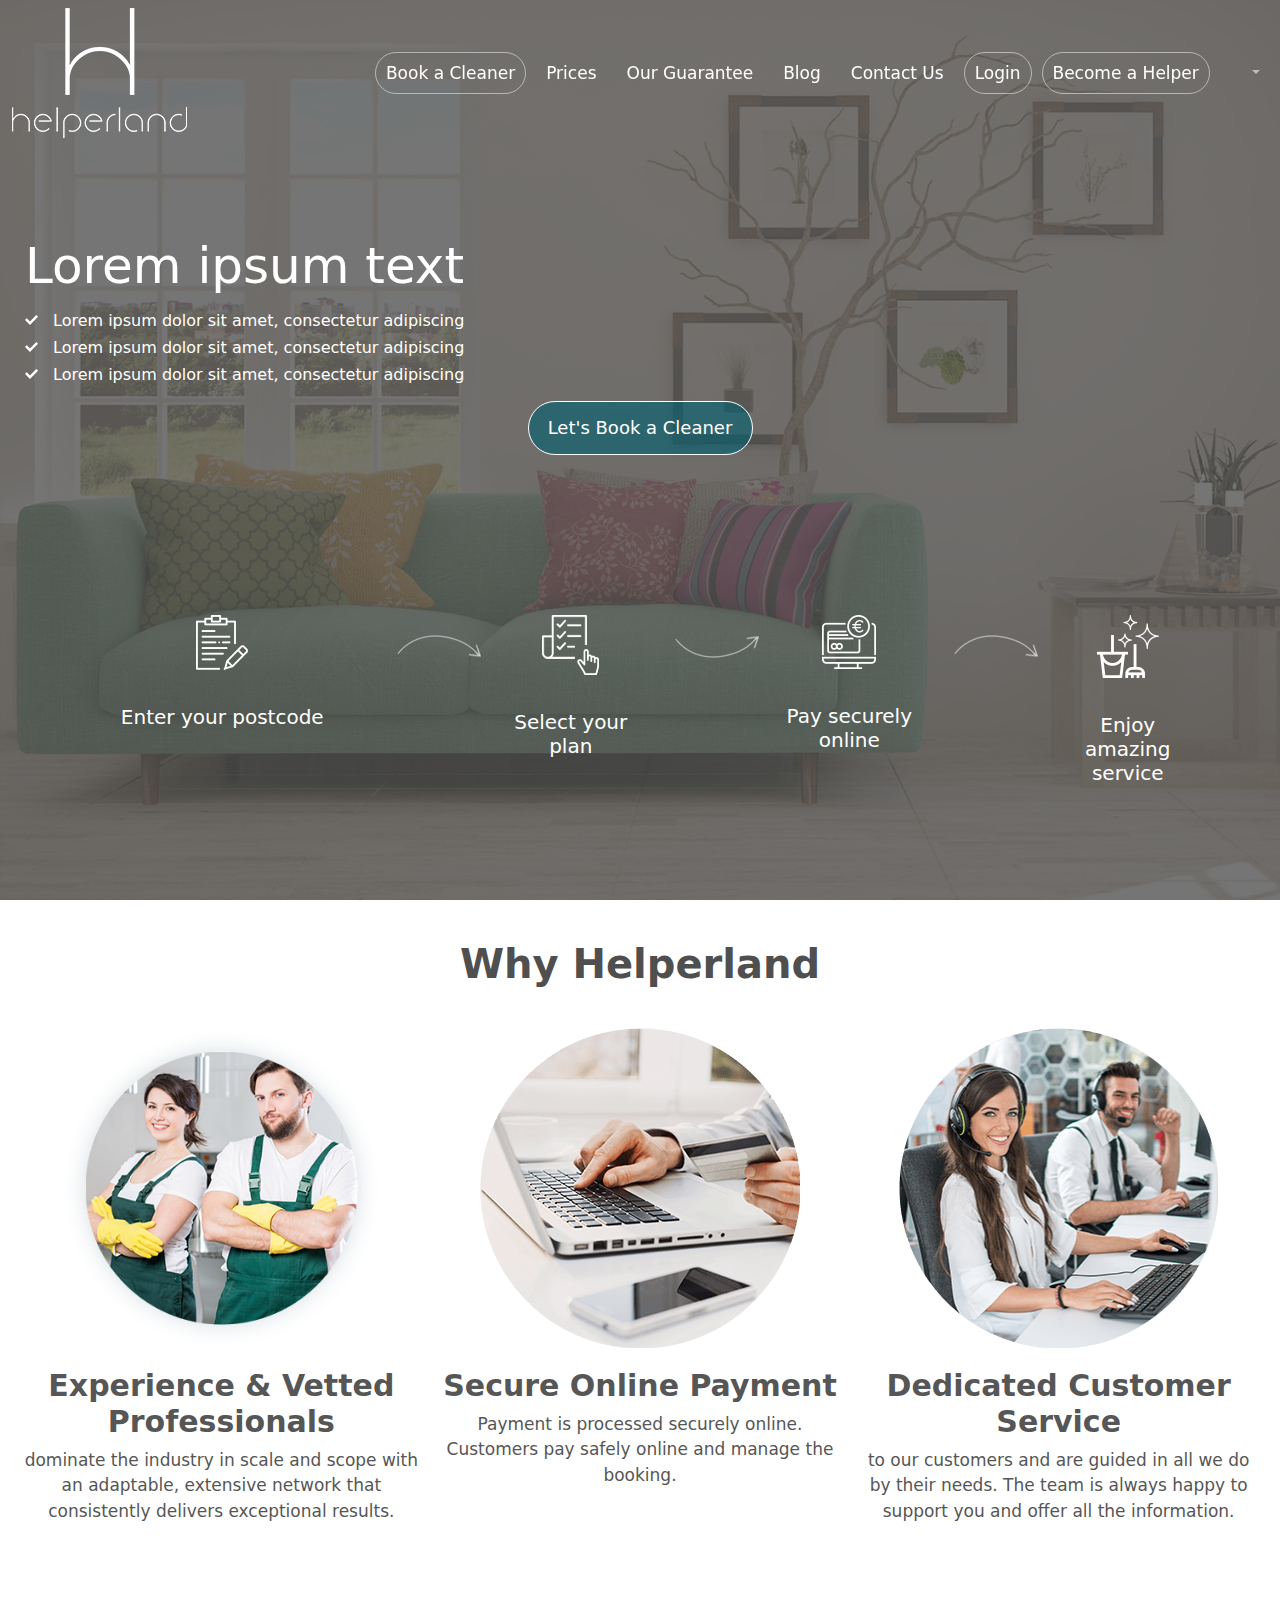
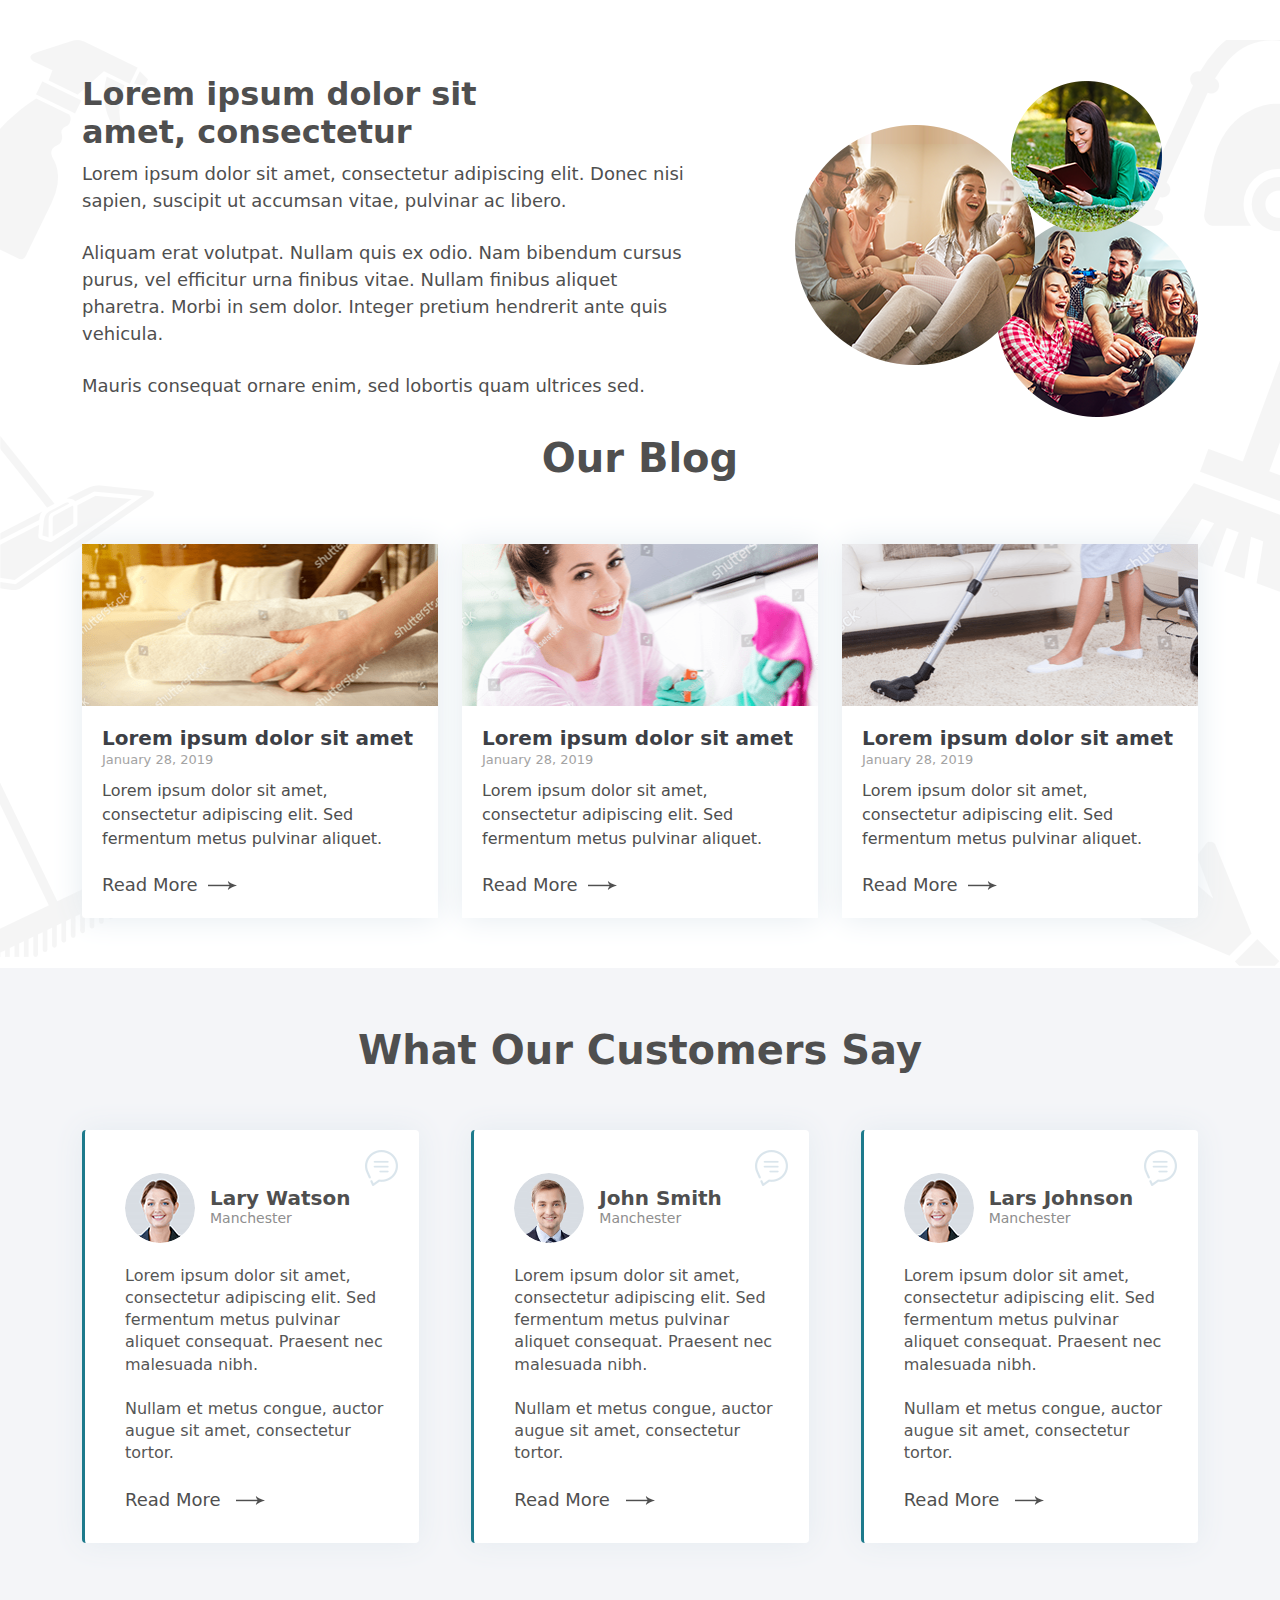
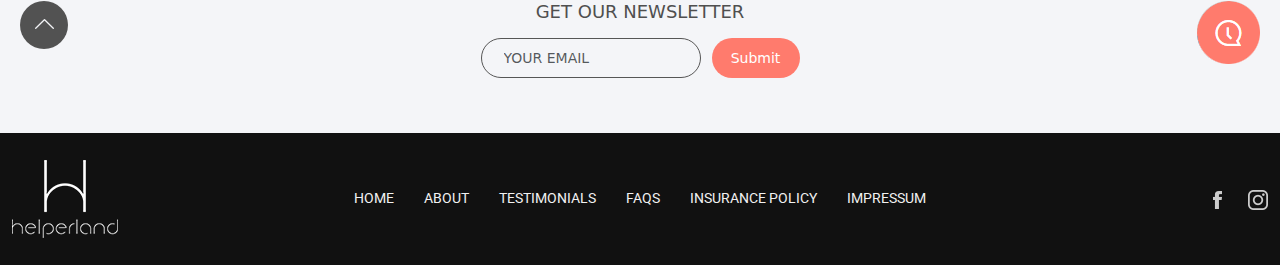
==== HTML/index.html @ 22378717 "Contact page added" ====
<!DOCTYPE html>
<html lang="en">
<head>
	<meta charset="utf-8">
	<meta name="viewport" content="width=device-width, initial-scale=1">
	<title>Helperland | Home</title>
	<link rel="stylesheet" type="text/css" href="css/style.css">
	<link href="https://cdn.jsdelivr.net/npm/bootstrap@5.1.2/dist/css/bootstrap.min.css" rel="stylesheet">
</head>
<body>
	
	<!--Home section start-->
	<nav class="navbar fixed-top navbar-expand-lg align-items-center navbar-dark home_nav_bg">
		<div class="container-fluid">
			<img src="asset/logo-large.png">
			<button class="navbar-toggler" type="button" data-bs-toggle="collapse" data-bs-target="#navbarSupportedContent" aria-controls="navbarSupportedContent" aria-expanded="false" aria-label="Toggle navigation">
      			<span class="navbar-toggler-icon"></span>
    		</button>
			<div class="collapse navbar-collapse" id="navbarSupportedContent">
				<div class="mx-auto"></div>
				<ul class="navbar-nav ">
					<li class="nav-item">
						<a href="#" class="nav-item text-white head_item home_active">Book a Cleaner</a>
					</li>
					<li class="nav-item no_active">
						<a href="#" class="nav-item text-white head_item ">Prices</a>
					</li>
					<li class="nav-item no_active">
						<a href="#" class="nav-item text-white head_item ">Our Guarantee</a>
					</li>
					<li class="nav-item no_active">
						<a href="#" class="nav-item text-white head_item ">Blog</a>
					</li>
					<li class="nav-item no_active">
						<a href="#" class="nav-item text-white head_item ">Contact Us</a>
					</li>
					<li class="nav-item">
						<a href="#" class="nav-item text-white head_item home_active">Login</a>
					</li>
					<li class="nav-item">
						<a href="#" class="nav-item text-white head_item home_active">Become a Helper</a>
					</li>
					<li class="nav-item dropdown">
			          <a class="nav-link dropdown-toggle" id="drpdwn" href="#" id="navbarDropdown" role="button" data-bs-toggle="dropdown" aria-expanded="false">
			            <img src="https://media.geeksforgeeks.org/wp-content/uploads/20200630132503/iflag.jpg"
                    		width="20" height="15"> 
			          </a>
			          <ul class="dropdown-menu" aria-labelledby="navbarDropdown">
			            <li><a class="dropdown-item" href="#"><img src=
"https://media.geeksforgeeks.org/wp-content/uploads/20200630132504/uflag.jpg" 
                    width="20" height="15"></a></li>
			            <li><a class="dropdown-item" href="#"><img src=
"https://media.geeksforgeeks.org/wp-content/uploads/20200630132502/eflag.jpg" 
                    width="20" height="15"></a></li>
			            
			          </ul>
			        </li>
				</ul>
			</div>
		</div>
	</nav>

	<div class="banner-image ">
		<div class="container">
	        <h1>Lorem ipsum text</h1>
	            <ul>
	                <li>Lorem ipsum dolor sit amet, consectetur adipiscing</li>
	                <li>Lorem ipsum dolor sit amet, consectetur adipiscing</li>
	                <li>Lorem ipsum dolor sit amet, consectetur adipiscing</li>
	            </ul>
	            <div class="btn-wrapper text-center">
	                <a href="#" title="Let's Book a Cleaner" class="ctr-btn">Let's Book a Cleaner</a>
	            </div>
	            <div class="step-wrapper">
	                <div class="row justify-content-center flex-wrap">
	                    <div class="col-lg-3 col-6 process-item-1 full-width">
	                        <div class="step">
	                            <span>
		                            <img src="asset/step-1.png" alt="Enter Postcode">
		                        </span>
	                            <p>Enter your postcode</p>
	                        </div>
	                    </div>
	                    <div class="col-lg-3 col-6 process-item-2 full-width">
	                        <div class="step">
	                            <span>
		                            <img src="asset/step-2.png" alt="Select Plan">
		                        </span>
	                            <p>Select your plan</p>
	                        </div>
	                    </div>
	                    <div class="col-lg-3 col-6 process-item-3 full-width">
	                        <div class="step">
	                            <span>
		                            <img src="asset/step-3.png" alt="Pay Securely">
		                        </span>
	                            <p>Pay securely online</p>
	                        </div>
	                    </div>
	                    <div class="col-lg-3 col-6 process-item-4 full-width">
	                        <div class="step">
	                            <span>
		                            <img src="asset/step-4.png" alt="Amazing service">
		                        </span>
	                            <p>Enjoy amazing service</p>
	                        </div>
	                    </div>


	                </div>
	            </div>
	        </div>
	        <div class="scroll-link-wrapper">
	            <a href="#" title="Scroll Down" class="scroll-link">
	                <img src="asset/down-arrow.png" alt="Scroll-down">
	            </a>
	        </div>
	</div>
	<!-- home section end-->

	<!--why helperland section-->
	<section id="Helperhand">
	    <div class="HelperHand container-fluid content">
	      <h2>Why Helperland</h2>
	      <div class="row helper-info">
	        <div class="col-lg-4 col-sm-6 text-center">
	          <img src="asset/helper-img-1.png" alt="">
	          <h3>Experience & Vetted Professionals</h3>
	          <p>dominate the industry in scale and scope with an adaptable,
	           extensive network that consistently delivers exceptional results.</p>
	        </div>
	        <div class="col-lg-4 col-sm-6 text-center">
	          <img src="asset/group-23.png" alt="">
	          <h3>Secure Online Payment</h3>
	          <p>Payment is processed securely online. Customers pay safely online and
	            manage the booking.</p>
	        </div>
	        <div class="col-lg-4 col-sm-6 text-center">
	          <img src="asset/group-24.png" alt="">
	          <h3>Dedicated Customer Service</h3>
	          <p>to our customers and are guided in all we do by their needs.
	            The team is always happy to support you and offer all the information.</p>
	        </div>
	      </div>
	    </div>
  	</section>

	<!--why helperland section end-->


	<!--our blog section start-->
	<section class="blog_section f_color">
                <div class="container">
                    <div class="our_blog_info">
                        <div class="row align-items-center">
                            <div class="col-lg-7 col-md-6">
                                <h2 class="h2">Lorem ipsum dolor sit amet, consectetur</h2>
                                <p>Lorem ipsum dolor sit amet, consectetur adipiscing elit. Donec nisi sapien, suscipit ut accumsan vitae, pulvinar ac libero.</p>
                                <p>Aliquam erat volutpat. Nullam quis ex odio. Nam bibendum cursus purus, vel efficitur urna finibus vitae. Nullam finibus aliquet pharetra. Morbi in sem dolor. Integer pretium hendrerit ante quis vehicula.</p>
                                <p>Mauris consequat ornare enim, sed lobortis quam ultrices sed.</p>
                            </div>
                            <div class="col-lg-5 col-md-6">
                                <div class="image-wrapper">
                                    <img src="asset/group-36.png" alt="Blog description">
                                </div>
                            </div>
                        </div>
                    </div>
                    <div class="our_blog_main">
                        <h2 class="text-center">Our Blog</h2>
                        <div class="row blog-wrapper">
                            <div class="col-lg-4 col-sm-6 blog-detail-outer">
                                <div class="blog-detail">
                                    <div class="blog-image">
                                        <img src="asset/group-28.png" alt="blog-image">
                                    </div>
                                    <div class="blog_content">
                                        <h3>Lorem ipsum dolor sit amet</h3>
                                        <span>January 28, 2019</span>
                                        <p>Lorem ipsum dolor sit amet, consectetur adipiscing elit. Sed fermentum metus pulvinar aliquet.</p>
                                        <a href="#" title="Read More" class="arrow-link">Read More<em><img src="asset/shape-2.png" alt="right arrow"></em></a>
                                    </div>
                                </div>
                            </div>
                            <div class="col-lg-4 col-sm-6 blog-detail-outer">
                                <div class="blog-detail">
                                    <div class="blog-image">
                                        <img src="asset/group-29.png" alt="blog-image">
                                    </div>
                                    <div class="blog_content">
                                        <h3>Lorem ipsum dolor sit amet</h3>
                                        <span>January 28, 2019</span>
                                        <p>Lorem ipsum dolor sit amet, consectetur adipiscing elit. Sed fermentum metus pulvinar aliquet.</p>
                                        <a href="#" title="Read More" class="arrow-link">Read More<em><img src="asset/shape-2.png" alt="right arrow"></em></a>
                                    </div>
                                </div>
                            </div>
                            <div class="col-lg-4 col-sm-6 blog-detail-outer">
                                <div class="blog-detail">
                                    <div class="blog-image">
                                        <img src="asset/group-30.png" alt="blog-image">
                                    </div>
                                    <div class="blog_content">
                                        <h3>Lorem ipsum dolor sit amet</h3>
                                        <span>January 28, 2019</span>
                                        <p>Lorem ipsum dolor sit amet, consectetur adipiscing elit. Sed fermentum metus pulvinar aliquet.</p>
                                        <a href="#" title="Read More" class="arrow-link">Read More<em><img src="asset/shape-2.png" alt="right arrow"></em></a>
                                    </div>
                                </div>
                            </div>
                        </div>
                    </div>
                </div>
            </section>
	<!--our blog section end-->
	<!--customer section-->
	<section class="customer_section f_color">
                <div class="container">
                    <h2 class="text-center">What Our Customers Say</h2>
                    <div class="row customer-wrapper">
                        <div class="col-lg-4 col-sm-6">
                            <div class="customer-inner">
                                <em class="message-infor">
                                    <img src="asset/message.png" alt="Message Info">
                                </em>
                                <div class="person-info d-flex align-items-center">
                                    <div class="person-image">
                                        <img src="asset/group-31.png" alt="Lary Watson">
                                    </div>
                                    <div class="p_content">
                                        <span class="person-name">Lary Watson</span>
                                        <span class="person-city">Manchester</span>
                                    </div>
                                </div>
                                <div class="person-detail">
                                    <p>Lorem ipsum dolor sit amet, consectetur adipiscing elit. Sed fermentum metus pulvinar aliquet consequat. Praesent nec malesuada nibh.</p>
                                    <p>Nullam et metus congue, auctor augue sit amet, consectetur tortor.</p>
                                    <a href="#" title="Read More" class="arrow-link">Read More <em><img src="asset/shape-2.png" alt="Right Arrow"></em></a>
                                </div>
                            </div>
                        </div>
                        <div class="col-lg-4 col-sm-6">
                            <div class="customer-inner">
                                <em class="message-infor">
                                    <img src="asset/message.png" alt="Message Info">
                                </em>
                                <div class="person-info d-flex align-items-center">
                                    <div class="person-image">
                                        <img src="asset/group-32.png" alt="John Smith">
                                    </div>
                                    <div class="p_content">
                                        <span class="person-name">John Smith</span>
                                        <span class="person-city">Manchester</span>
                                    </div>
                                </div>
                                <div class="person-detail">
                                    <p>Lorem ipsum dolor sit amet, consectetur adipiscing elit. Sed fermentum metus pulvinar aliquet consequat. Praesent nec malesuada nibh.</p>
                                    <p>Nullam et metus congue, auctor augue sit amet, consectetur tortor.</p>
                                    <a href="#" title="Read More" class="arrow-link">Read More <em><img src="asset/shape-2.png" alt="Right Arrow"></em></a>
                                </div>
                            </div>
                        </div>
                        <div class="col-lg-4 col-sm-6">
                            <div class="customer-inner">
                                <em class="message-infor">
                                    <img src="asset/message.png" alt="Message Info">
                                </em>
                                <div class="person-info d-flex align-items-center">
                                    <div class="person-image">
                                        <img src="asset/group-31.png" alt="Lars Johnson">
                                    </div>
                                    <div class="p_content">
                                        <span class="person-name">Lars Johnson</span>
                                        <span class="person-city">Manchester</span>
                                    </div>
                                </div>
                                <div class="person-detail">
                                    <p>Lorem ipsum dolor sit amet, consectetur adipiscing elit. Sed fermentum metus pulvinar aliquet consequat. Praesent nec malesuada nibh.</p>
                                    <p>Nullam et metus congue, auctor augue sit amet, consectetur tortor.</p>
                                    <a href="#" title="Read More" class="arrow-link">Read More <em><img src="asset/shape-2.png" alt="Right Arrow"></em></a>
                                </div>
                            </div>
                        </div>
                    </div>
                </div>
    </section>
	<!--cutomer section end-->
	<!--our news letter section-->
	<section class="news_letter f_color">
        <div class="container text-center">
            <a href="#" class="scroll-top"><img src="asset/forma-1.png" alt="up-arrow"></a>
            <a href="#" class="message-boat"><img src="asset/layer-598.png" alt="message-boat"></a>
            <h2>GET OUR NEWSLETTER</h2>
            <div class="form-row d-flex justify-content-center align-items-center">
                <div class="form-group">
                    <label for="email" style="display: none;">YOUR EMAIL</label>
                    <input type="text" placeholder="YOUR EMAIL" id="email" class="form-control">
                </div>
                <div class="btn-wrapper">
                    <button class="submit_btn">Submit</button>
                </div>
            </div>
        </div>
    </section>
    <footer class="site-footer">
        <div class="footer-top">
            <div class="container">
                <div class="row align-items-center">
                    <div class="col-lg-2 footer-widget">
                        <a href="#" title="Helper Hand">
                            <img src="asset/footer-logo.png" alt="Helper Hand">
                        </a>
                    </div>
                    <div class="col-lg-8 footer-widget">
                        <ul class="footer-navigation d-flex justify-content-center">
                            <li>
                                <a href="#" title="Home">Home</a>
                            </li>
                            <li>
                                <a href="#" title="About">About</a>
                            </li>
                            <li>
                                <a href="#" title="Testimonials">Testimonials</a>
                            </li>
                            <li>
                                <a href="#" title="FAQs">FAQs</a>
                            </li>
                            <li>
                                <a href="#" title="Insurance Policy">Insurance Policy</a>
                            </li>
                            <li>
                                <a href="#" title="Impressum">Impressum</a>
                            </li>
                        </ul>
                    </div>
                    <div class="col-lg-2 footer-widget">
                        <ul class="social-media-list d-flex justify-content-end">
                            <li>
                                <a href="#" target="_blank" title="Facebook">
                                    <img src="asset/ic-facebook.png" alt="Facebook">
                                </a>
                            </li>
                            <li>
                                <a href="#" target="_blank" title="Instagram">
                                    <img src="asset/ic-instagram.png" alt="Instagram">
                                </a>
                            </li>
                        </ul>
                    </div>
                </div>
            </div>
        </div>
    </footer>


	<script type="text/javascript" src="js/script.js"></script>
	<script src="https://cdn.jsdelivr.net/npm/bootstrap@5.1.2/dist/js/bootstrap.bundle.min.js"></script>
	
</body>
</html>
---- HTML/css/style.css ----
@import url('https://fonts.googleapis.com/css2?family=Roboto:wght@400;500;700&display=swap');
body{
	font-family: "Roboto",sans-serif;
}
/*-------------------------------------------------------------------home-page-------------------------------------------------*/
.banner-image{
	background-image: url('../asset/Landing-Page-background-image.png');
	background-repeat: no-repeat;
	background-size: cover;
	min-height: 930px; 
	width: 100%;
	height: 100%;
}

.head_item{
	font-size: 17px;
	text-decoration: none;
	padding: 10px 10px;
	margin: auto 5px;
	line-height: 40px;
	letter-spacing: 0;
	text-align: right;
}

.scroll-active {
	background-color: #73706C;
	opacity: 1;
}
.home_active{
	border: 1px solid #FFFFFF80;
	border-radius: 30px;
	max-height: 40px;
	height: 100%;
}
.home_active:hover{
	background-color: white;
	color: #4F4F4F !important;
}

.nav-item .no_active :after{
	content: "";
	position: absolute;
	background-color: white ;
	height: 3px;
	width: 0;
	left: 0;
	bottom: 0;
	transition: 0.3s ease;
}

.nav-item .no_active:hover:after{
	width: 100%;
}

#drpdwn:hover{
	border: none;
}

.ctr-btn { 
	display: inline-block;
	background-color: rgba(0, 96, 114, 0.6); 
	border-radius: 27px; 
	border: 1px solid #FFFFFF; 
	height: 54px; line-height: 52px; 
	color: #fff !important; 
	text-decoration: none; 
	min-width: 225px; 
	font-size: 18px; 
	transition: all 0.3s ease; 
}


.banner-image a.scroll-link { 
	display: inline-block; 
	position: relative; 
	transition: all 0.3s; 
}
.banner-image a.scroll-link:hover { 
	transform: translateY(10px); 
}
.banner-image { 
	padding: 200px 0 80px; 
	min-height: 100vh; 
	display: flex; 
	align-items: flex-end; 
	justify-content: flex-end; 
	position: relative; 
}
.banner-image .scroll-link-wrapper { 
	position: absolute; 
	left: 0; 
	top: auto; 
	bottom: 30px; 
	right: 0; 
	text-align: center; 
}
.banner-image .container { 
	max-width: 1460px; 
	padding: 0 25px; 
}
.banner-image h1 { 
	margin-bottom: 14px;
	font-size: 50px;
	font-weight: 500;
	color: white; 
}
.banner-image ul { 
	list-style-type: none; 
	padding: 0; 
	margin-bottom: 15px; 
}
.banner-image ul li { 
	position: relative; 
	color: #fff; 
	padding-left: 28px; 
	margin-bottom: 5px; 
	line-height: 1.38; 
}
.banner-image ul li:last-child { 
	margin-bottom: 0; 
}
.banner-image ul li:before { 
	position: absolute; 
	content: ''; 
	left: 0; 
	top: 5px; 
	width: 13px; 
	height: 10px; 
	background-image: url('../asset/ic-check.png'); 
	background-position: center; 
	background-repeat: no-repeat; 
	background-size: cover; 
}
.banner-image .btn-wrapper { 
	margin-bottom: 160px; 
}
.banner-image .step-wrapper { 
	max-width: 1090px; 
	margin: 0 auto 35px; 
}
.banner-image .step-wrapper .row .col-lg-3 { 
	text-align: center; 
	padding: 0; 
	position: relative; 
}
.banner-image .step-wrapper .row .col-lg-3+.col-lg-3 .step { 
	padding-left: 140px;
}
.banner-image .step-wrapper .row .col-lg-3+.col-lg-3 .step:before { 
	position: absolute; 
	content: ''; 
	top: 20px; 
	left: 35px; 
	width: 85px; 
	height: 23px; 
	background-image: url('../asset/step-arrow-1.png'); 
	background-position: center; 
	background-repeat: no-repeat; 
	background-size: cover; 
}
.banner-image .step-wrapper .row .col-lg-3:nth-child(odd) .step:before { 
	background-image: url('../asset/step-arrow-1-copy.png'); 
}
.banner-image .step-wrapper .row .step span { 
	display: block; margin-bottom: 35px; 
}
.banner-image .step-wrapper .row .step span img { 
	display: inline-block; 
	max-width: 62px; 
}
.banner-image .step-wrapper .row .step p { 
	color: #ffff; 
	font-size: 20px; 
	line-height: 1.2; 
	margin-bottom: 0; 
}


/*End of Homepage Section */


/*Why Helperhand Section */
#Helperhand  h2{
  font-weight: 700;
  color: #4F4F4F;
  font-size: 40px;
  text-align: center;
  letter-spacing: 0px;
  margin: 40px auto;
}
#Helperhand .helper-info{
  margin: auto;
  display: flex;
  flex-basis: auto;
}
#Helperhand .helper-info img{
  width: 319.5px;
  height: 319.5px;
  text-align: center;
  margin-bottom: 20px;
}

#Helperhand .helper-info h3{
  font-weight: 700;
  font-size: 30px;
  text-align: center;
  letter-spacing: 0px;
  color: #565656;
  opacity: 1;
}

#Helperhand .helper-info p{
  font-weight: 400;
  font-size: 17px;
  text-align: center;
  letter-spacing: 0px;
  color: #565656;
  opacity: 1;
}
/*End of Why Helperhand Section */

/*our blog section starts*/

.blog_section { padding: 135px 0 50px; position: relative; }
.f_color{
	color: #4F4F4F;
}
.blog_section:before { 
	content: ''; 
	position: absolute; 
	left: 0; 
	top: 100px; 
	background-image: url(../asset/blog-left-bg.png); 
	background-repeat: no-repeat; 
	width: 154px; 
	height: calc(100% - 100px); 
	z-index: -1; 
}
.blog_section:after { 
	content: ''; 
	position: absolute; 
	right: 0; 
	top: 100px; 
	background-image: url(../asset/blog-right-bg.png); 
	background-repeat: no-repeat; 
	width: 174px; 
	height: calc(100% - 100px); 
	z-index: -1; 
}
.our_blog_info { 
	padding: 0 0 10px; 
}
.our_blog_info h2 { 
	max-width: 500px; 
	font-weight: 700;
}
.our_blog_info p { 
	font-size: 18px; 
	margin: 0 0 25px; 
	max-width: 620px; 
	font-weight: 400;
}
.our_blog_info .image-wrapper { 
	text-align: right; 
}
.our_blog_main h2 { 
	margin: 0 0 62px;
	font-size: 40px; 
	font-weight: 700;
}
.our_blog_main .blog-image { 
	position: relative; 
	padding-bottom: 45.5%; 
}
.our_blog_main .blog-image img { 
	position: absolute; 
	height: 100%;
	width: 100%; 
	left: 0; 
	top: 0; 
	object-fit: cover; 
}
.our_blog_main .blog_content { 
	padding: 20px; 
	background: #fff; 
	border-radius: 0 0 4px 4px; 
}
.our_blog_main .blog_content p { 
	margin: 0 0 20px; 
}
.our_blog_main .blog_content h3 { 
	font-size: 20px; 
	color: #3d4046; 
	margin: 0; 
	font-weight: 700;
}
.our_blog_main .blog_content span { 
	font-size: 13px; 
	color: #a3a3a3; 
	display: block;
	margin: 0 0 10px; 
}
.our_blog_main .blog-detail { 
	box-shadow: 0 0 30px 0 #e4ebf0; 
}
.arrow-link { 
	font-size: 18px; 
	color: #4f4f4f !important; 
	font-weight: 400; 
	text-decoration: none; 
}
.arrow-link em { 
	margin-left: 10px; 
	position: relative; 
	right: 0; 
	transition: all 0.5s; 
}
/*our blog section ends*/

/*customer section*/

.customer_section { 
	padding: 58px 0; 
	background-color: #F4F5F8; 
}
.customer_section h2 { 
	margin-bottom: 56px; 
	font-weight: 700;
	font-size: 40px;
}
.customer_section .customer-wrapper { 
	margin: 0 -26px -40px; 
}
.customer_section .customer-wrapper>div { 
	padding: 0 26px 40px; 
}
.customer_section .customer-wrapper .customer-inner { 
	border-left: 3px solid #1d7a8c; 
	box-shadow: 0 0 30px 0 #e4ebf0; 
	padding: 43px 20px 30px 40px; 
	position: relative; 
	border-radius: 4px; 
	background: #fff; 
}
.customer_section .customer-wrapper .customer-inner .person-image { 
	height: 70px; 
	max-width: 70px; 
	flex: 0 0 70px; 
	border-radius: 50%; 
}
.customer_section .customer-wrapper .customer-inner .person-image img { 
	height: 100%; 
	width: 100%; 
	max-width: inherit; 
	object-fit: cover;
	border-radius: 50%; 
}
.customer_section .customer-wrapper .customer-inner .p_content { 
	max-width: calc(100% - 70px); 
	flex: 0 0 calc(100% - 70px); 
	padding-left: 15px; 
}
.customer_section .customer-wrapper .customer-inner .p_content span { 
	display: block; 
}
.customer_section .customer-wrapper .customer-inner .p_content .person-name { 
	font-weight: 700; 
	font-size: 20px; 
	line-height: 1; 
}
.customer_section .customer-wrapper .customer-inner .p_content .person-city { 
	color: #8E8E8E; 
	font-size: 14px; 
}
.customer_section .customer-wrapper .customer-inner .message-infor { 
	position: absolute; 
	right: 20px; 
	top: 20px; 
}
.customer_section .customer-wrapper .customer-inner .person-info { 
	margin-bottom: 22px; 
}
.customer_section .customer-wrapper .customer-inner p { 
	color: #565656; 
	line-height: 1.38; 
	margin-bottom: 22px; 
}

/*customer section end*/

/*get our news letter*/
.news_letter { 
	padding-bottom: 55px; 
	background: #F4F5F8; 
}
.news_letter .container { 
	position: relative; 
	max-width: 1420px; 
}
.news_letter a { 
	display: inline-block; 
}
.news_letter .scroll-top { 
	position: absolute; 
	width: 48px; 
	height: 48px; 
	background: #525252; 
	border-radius: 50%; 
	left: 0; 
	line-height: 45px; 
}
.news_letter .message-boat { 
	position: absolute; 
	width: 63px; 
	height: 63px; 
	right: 0; 
}
.news_letter h2 { 
	font-size: 18px; 
	margin-bottom: 16px; 
}
.news_letter .form-row .form-control { 
	border-radius: 20px; 
	border: solid 1px #565656; 
	background-color: #f4f5f8; 
	color: #565656;
	font-size: 14px; 
	height: 40px; 
	line-height: 40px; 
	padding: 0 22px; 
}
.news_letter .form-row .form-control:focus { 
	box-shadow: none; 
}
.news_letter .btn-wrapper { 
	margin-left: 11px; 
}
.submit_btn { 
	background-color: #FF7B6D; 
	font-size: 14px; 
	line-height: 37px; 
	height: 40px; 
	border-radius: 20px; 
	border: none; 
	outline: none; 
	color: #fff; 
	width: 88px; 
	transition: 0.3s all; 
}
/*get our news letter end*/

/*footer*/
.site-footer .container { 
	max-width: 1420px; 
	font-family: "Roboto",sans-serif;
}
.site-footer .footer-top { 
	background: #111111; 
	padding: 27px 0; 
}
.site-footer a { 
	display: inline-block; 
}
.site-footer ul { 
	list-style: none; 
	padding: 0; 
	margin: 0; 
}
.site-footer ul.footer-navigation li a:hover, .site-footer ul.social-media-list a:hover { 
	opacity: 0.8; 
}
.site-footer ul.footer-navigation { 
	flex-wrap: wrap; 
}
.site-footer ul.footer-navigation li+li { 
	margin-left: 30px; 
}
.site-footer ul.footer-navigation li a { 
	color: #F1F1F1; 
	text-decoration: none; 
	text-transform: uppercase; 
	font-size: 14px; 
	line-height: 2.14; 
	transition: opacity 0.3s; 
}
.site-footer ul.social-media-list li { 
	text-align: center; 
}
.site-footer ul.social-media-list a { 
	width: 20px; 
	height: 20px; 
	transition: opacity 0.3s; 
}
.site-footer ul.social-media-list li:last-child { 
	margin-left: 20px; 
}
/*footer end*/

/*--------------------------------------------------------------------faq page-----------------------------------------------------------*/

.faq_nav_bg{
	background-color: #737381;
}

.faq_active{
	background-color: rgba(0, 96, 114, 0.6); 
	border-radius: 27px; 
	border: 1px solid #FFFFFF;
	color: #fff !important; 
	text-decoration: none; 
	transition: all 0.3s ease;
}
.faq_active:hover{
	background-color: white;
	color: #006072!important ;
}
.faq_img{
	background-image: url('../asset/faq-banner.png');
	background-repeat: no-repeat;
	background-size: cover;
	min-height: 370px; 
	height: 100%;
}
.faq_title h1{
	font-size: 39.5px;
	font-weight: 500;
	color: #4F4F4F;
	margin-top: 32px;
}

h4{
	text-align: center;
	font-size: 40px;
	max-width: 170px;
	margin: 100px auto;
	position: relative;
}

h4:before{
	content: "";
	width: 70px;
	height: 2px;
	display: block;
	background-color: #CCCCCC;
	position: absolute;
	top: 50%;
	left: 0;
}
h4:after{
	content: "";
	width: 70px;
	height: 2px;
	display: block;
	background-color: #CCCCCC;
	position: absolute;
	top: 50%;
	right: 0;
}

.faq_desc{
	color: #646464;
	font-size: 18px;
	font-weight: 400;
	height: 48px;
	font-family: "Roboto",sans-serif;
}


.faq-btn {
	width: 946px;
	height: 166px;
}
.faq-pilicy p {
	font-size: 14px;
	padding: 20px 0px;
	margin: 0px;
	color: #9ba0a3;
}
.footer-separator {
	height: 1px;
	margin: 1rem 0;
	background-color: #424242;
	border: 0;
	opacity: 1;
}
.accordion-faq {
	max-width: 946px;
	margin: 36px auto 60px;
}

.accordion-faq .nav-tabs {
	border: none;
}

.accordion-faq .nav-tabs .nav-item {
	width: 50%;
	border-bottom: 4px solid #1d7a8c;
	font-family: "Roboto",sans-serif;
	font-weight: 500;
}

.accordion-faq .nav-tabs .nav-item .nav-link {
	margin: auto;
	font-size: 24px;
	line-height: 42px;
	outline: none;
	border-radius: 0;
	color: #646464;
	text-transform: uppercase;
}

.accordion-faq .nav-tabs .nav-item .active{
	border: none;
	text-align: center;
	width: 100%;
	color: white;
	border: 2px solid #1d7a8c;
	background-color: #1d7a8c;
}

.accordion-faq .accordion {
	margin-top: 48px;
}

.accordion-faq .accordion .accordion_item {
	margin-bottom: 44px;
}

.accordion-faq .accordion .accordion_btn {
	position: relative;
	text-align: left;
	font-size: 16px;
	font-weight: bold;
	color: #646464;
	margin-left: 25px;
	max-width: fit-content;
	font-family: "Roboto",sans-serif;
}

.accordion-faq .accordion .accordion-body p {
	margin: 0;
}

.accordion-faq .accordion .accordion-body {
	font-size: 16px;
	max-width: 894px;
	margin: 22px auto 0;
	padding: 0;
	line-height: 24px;
	color: #646464;
	font-weight: normal;
}

.accordion-faq .accordion .accordion_btn::before {
	content: "";
	background-image: url(../asset/down-arrow.png);
	width: 22px;
	height: 22px;
	background-repeat: no-repeat;
	background-size: cover;
	position: absolute;
	left: -28px;
	top: -2px;
}

.accordion-faq .accordion .accordion_btn.collapsed::before {
	background-image: url(../asset/vector-smart-object-copy.png);
}
.faq-policy p {
	font-size: 14px;
	padding: 10px 0px;
	margin: 0px;
	color: #9ba0a3;
}
.footer-separator {
	height: 1px;
	margin: 1rem 0;
	background-color: #424242;
	border: 0;
	opacity: 1;
}

/*------------------------------------------------------Prices page---------------------------------------------*/
.prices_img{
	background-image: url('../asset/group-18.png');
	background-repeat: no-repeat;
	background-size: cover;
	min-height: 370px; 
	height: 100%;
	margin-top: 70px;
}
.content-title {
	font-size: 36px;
	color: #4f4f4f;
	font-weight: bold;
	margin-top: 32px;
	margin-bottom: 10px;
}

.card-header {
	max-height: 60px;
	background-color: #1d7a8c !important;
	text-align: center;

	color: #fff;
}
.card-header p {
	font-size: 28px;
	font-weight: bold;
	margin: 0;
}

.prices-nav {
	background-color: #525252;
}
.price-card {
	max-width: 533px;
}
.euro {
	font-size: 48px;
	color: #646464;
	font-weight: bold;
}
.per-hour {
	color: #646464;
	font-size: 30px;
}
.price-txt {
	font-size: 16px;
	color: #646464;
}
/* Prices section end */

/* Extra services start */
.extra-service {
	margin-top: 40px;
}

.extra-title {
	color: #646464;
	font-size: 16px;
}

.extra-items {
	margin: 0px 54px 56px;
}

.extra-img {
	width: 108px;
	height: 108px;
	border: 1px solid #b0c9ce;
	opacity: 1;
	border-radius: 50%;
	padding: 30px 35px;
}

.extra-time {
	color: #1d7a8c;
	font-size: 18px;
	font-weight: bold;
}
/* Extra services end */


.cleaning {
	background-color: #f6f6f6;
}
.clean-title {
	font-size: 36px;
	color: #4f4f4f;
	font-weight: bold;
	margin-top: 72px;
	margin-bottom: 10px;
}
.cleaning-details {
	margin-top: 40px;
}
.clean-card {
	max-width: 360px;
	background-color: #f6f6f6!important;
	border: 0px!important;

}
.card-body {
	padding: 0;

}
.card-title {
	font-size: 20px;
	font-weight: bold;
	color: #4f4f4f;
	margin: 20px 0px;
}
.card-txt {
	color: #4f4f4f;
	font-size: 16px;
	margin-bottom: 14px;
}





.pro-title {
	font-size: 20px;
	color: #646464;
	font-weight: bold;
	margin: 10px 0px;
}
.pro-txt {
	font-size: 14px;
	color: #646464;
	letter-spacing: 0px;
	margin-bottom: 30px;
}
.p_hr{
	max-width: 1140px;
	display: block;
	height: 2px;
	margin-bottom: 40px;
	background-color: #DCDCDC;
	width: 100%;
}

/*--------------------------------------contact page-------------------------------------------*/
.contact_img{
	background-image: url('../asset/group-16_2.png');
	background-repeat: no-repeat;
	background-size: cover;
	min-height: 370px; 
	height: 100%;
	margin-top: 70px;
}
.Contact_form{
			max-width: 615px;
			width: 100%;
			margin-top: 23px!important;
		}
.c_sub_btn{
			max-width: 163px;
			width: 100%;
			max-height: 46px;
			height: 100%;
			background-color: #1D7A8C;
			border: 1px solid #1D7A8C;
			border-radius: 23px;
			padding-top: 5px;
}
.Contact_form h3{
			color: white;
			font-size: 20px;
			font-weight: 700;
			text-align: center;
			align-items: center;
}
.contact .c_code{
			border: 1px solid #C8C8C8;
			color: #4F4F4F;
			text-align: center;
			justify-content: center;
			align-items: center!important;
			height: 38px;
			background-color: #E6E8E5;
}
.contact h2{
	font-size: 28px;
}
.contact_map{
	background-image: url('../asset/group-16.png');
	background-repeat: no-repeat;
	background-size: cover;
	min-height: 400px; 
	height: 100%;
	object-fit: cover;
	margin-top: 70px;
	margin-bottom: 43px;
	z-index: -1;
	position: relative;
}
.map_img{
	z-index: 1;
	margin-top: 182px;
	margin-left: 709px;
	position: sticky;
}



/*--------------------------------------media queries--------------------------------------------------*/

@media screen and (max-width: 768px) {
	div.arrow {
		display: none;
	}
}
@media screen and (max-width: 991px) {
	.about-nav li {
		margin: 15px;
	}
	.pro-pane-left {
		text-align: center;
	}
	.pro-pane-right {
		text-align: center;
	}
	.prices_img{
		display: none;
	}
	.faq_title{
		margin-top: 90px;
	}
	.contact_img{
		display: none;
	}
	.site-footer{
		position: sticky;
	}
}
@media screen and (min-width: 992px) {
	.pro-pane-left {
		text-align: end;
	}
	.pro-pane-right {
		text-align: start;
	}
}
@media screen and (max-width: 970px){
	.accordion-faq .accordion {
	margin-top: 48px;
	margin-left: 40px;
}

.accordion-faq .accordion .accordion_item {
	margin-bottom: 44px;
	margin-left: 40px;
}
}
@media screen and  (max-width: 991px){

	div ul .nav-item{
		border: none;
		margin: 10px auto;
		background-color: transparent;
		font-size: 22px;
		font-weight: 500;
	}
	div ul .nav-item:hover{
		background-color: white;
		border-radius: 30px;
		color: #4F4F4F !important;
		transition: all 0.3s ease;
	}
	.home_nav_bg{
		background-color: #73706C;
	}
}
@media screen and (max-width:1440px) {
    .news_letter .scroll-top { left: 20px; }
    .news_letter .message-boat { right: 20px; }
}
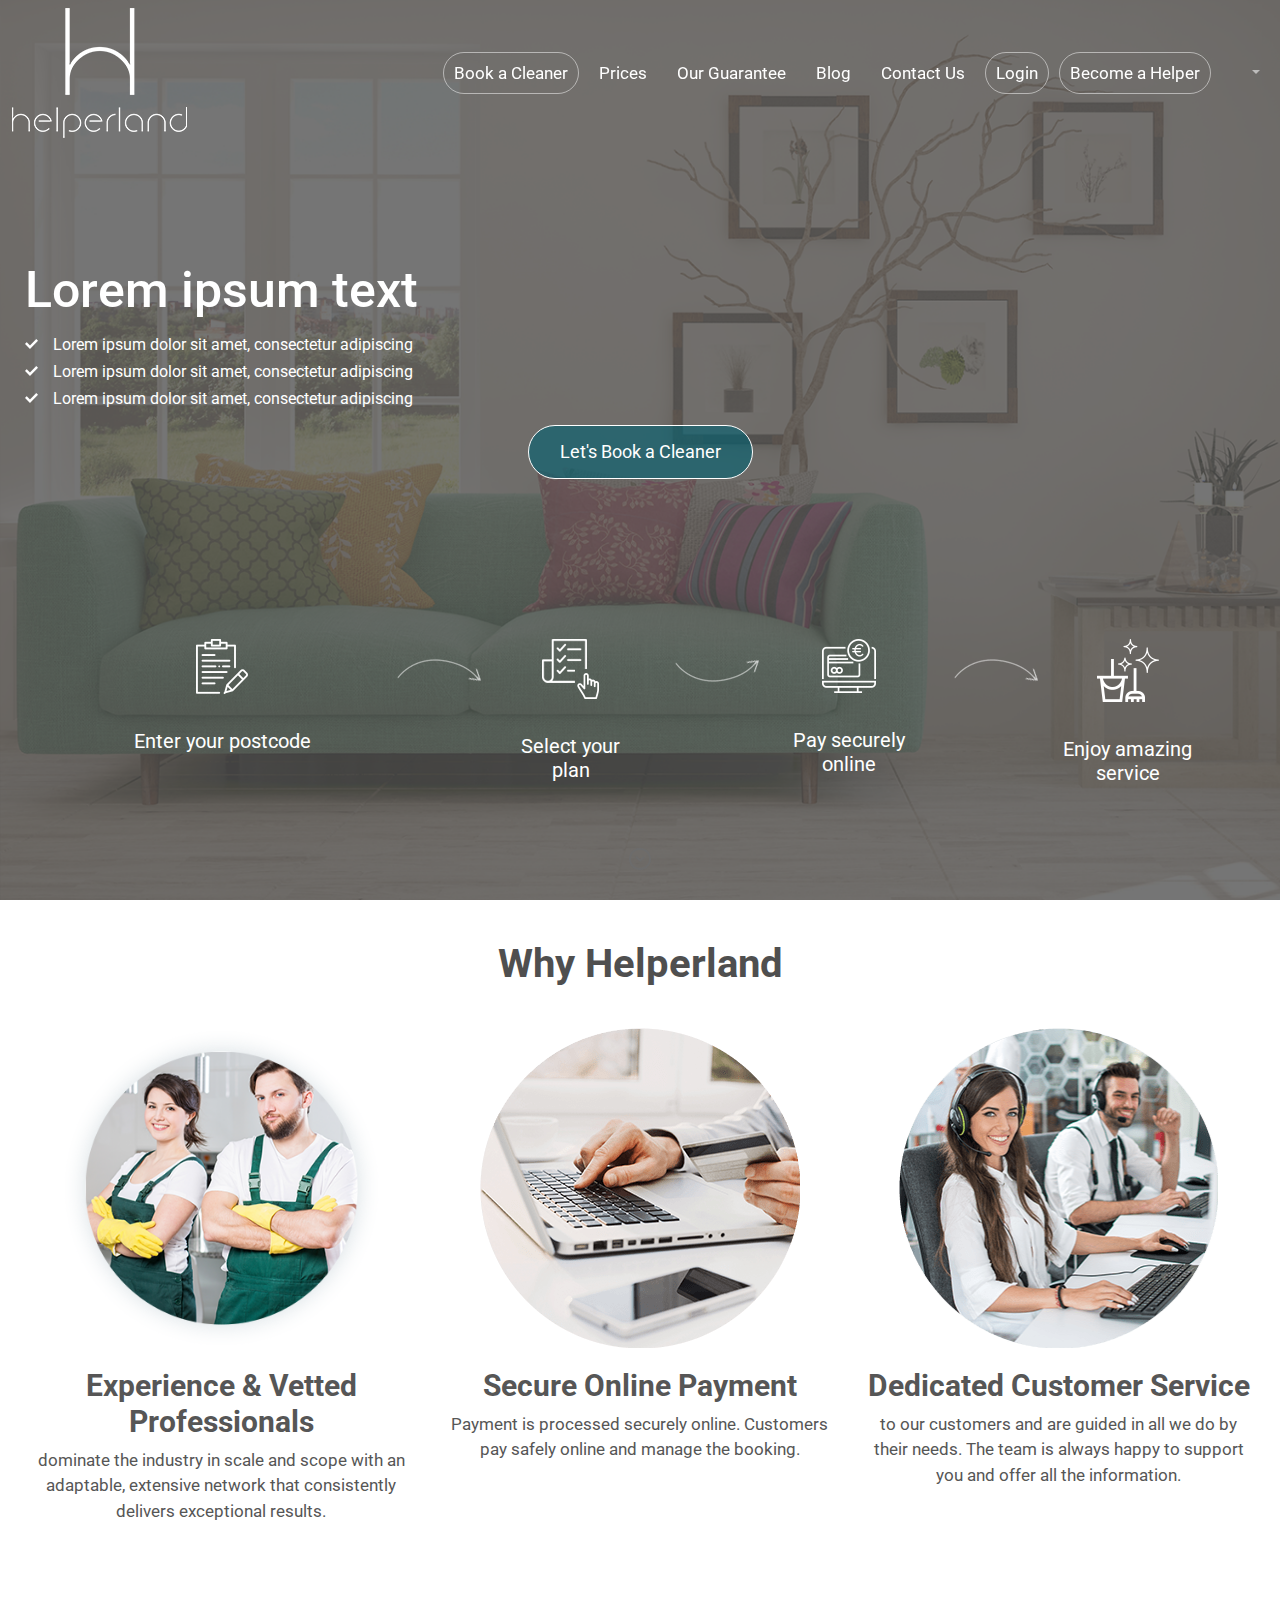
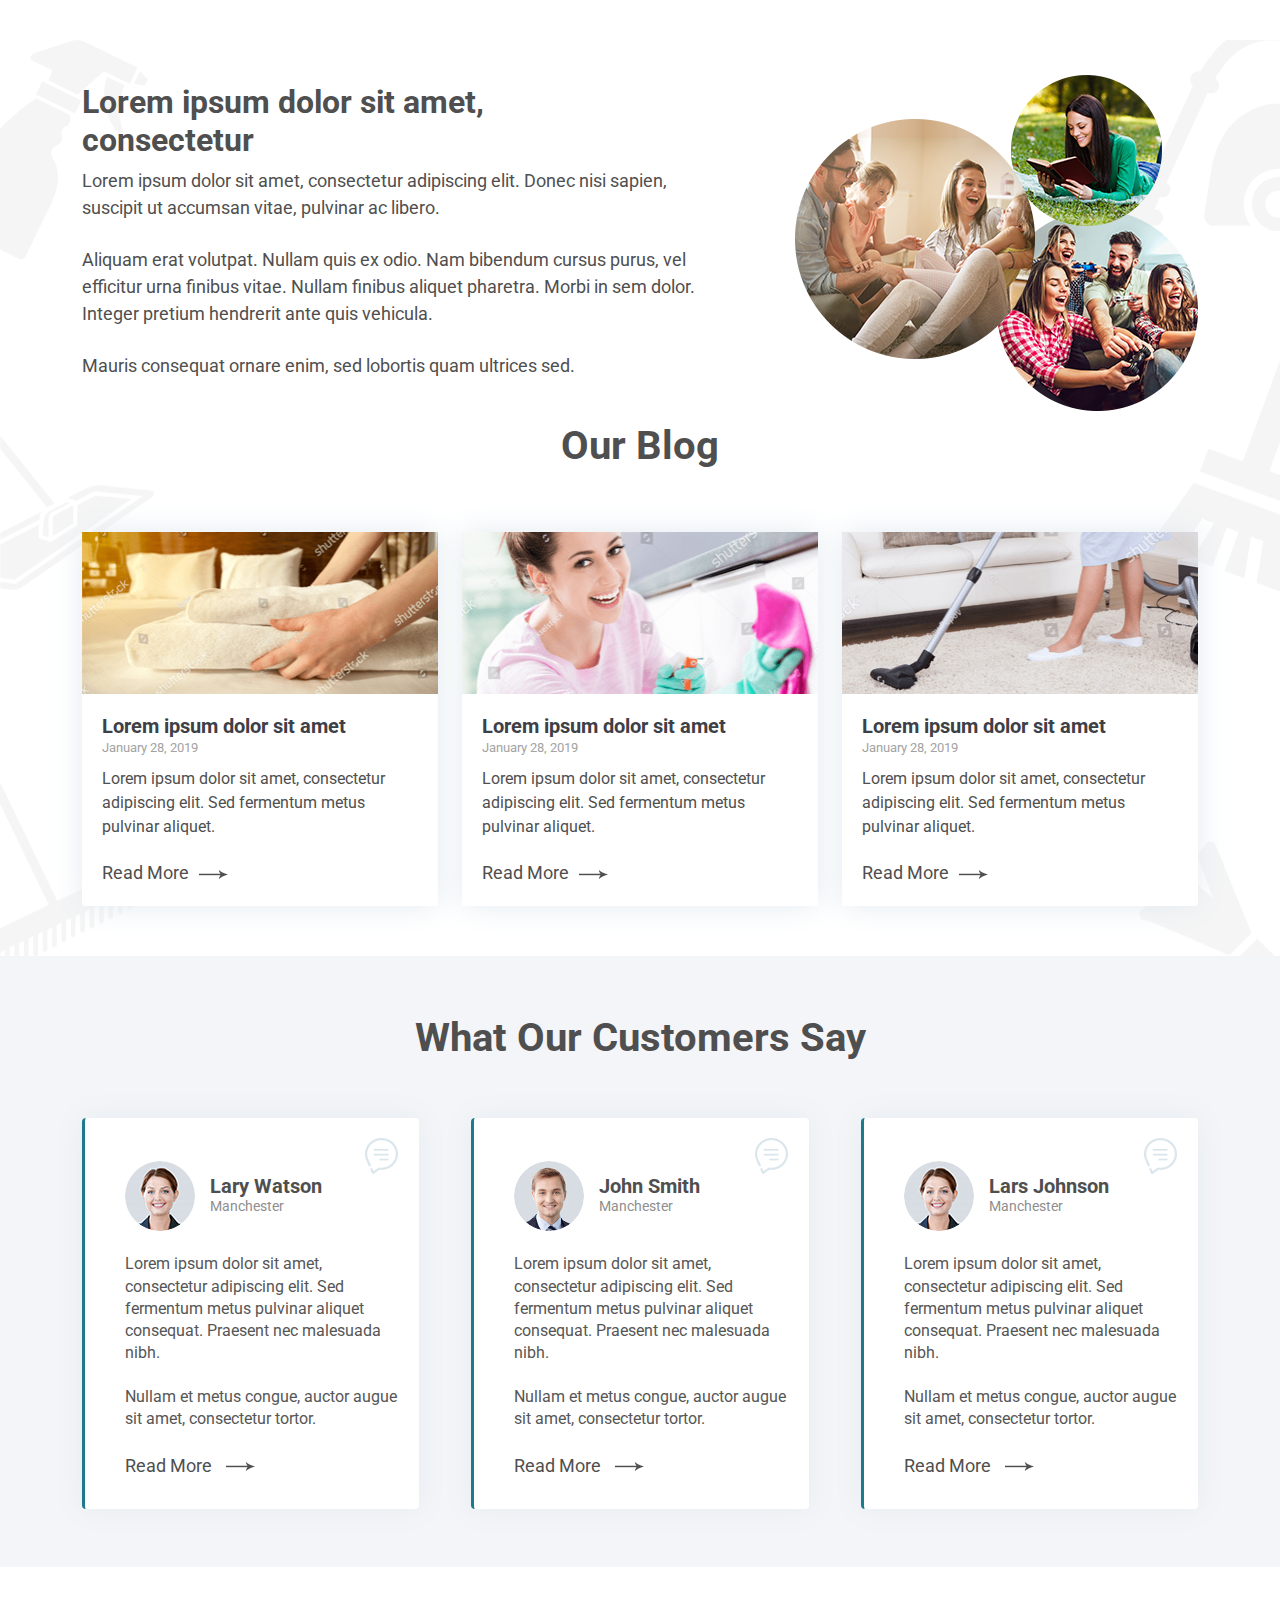
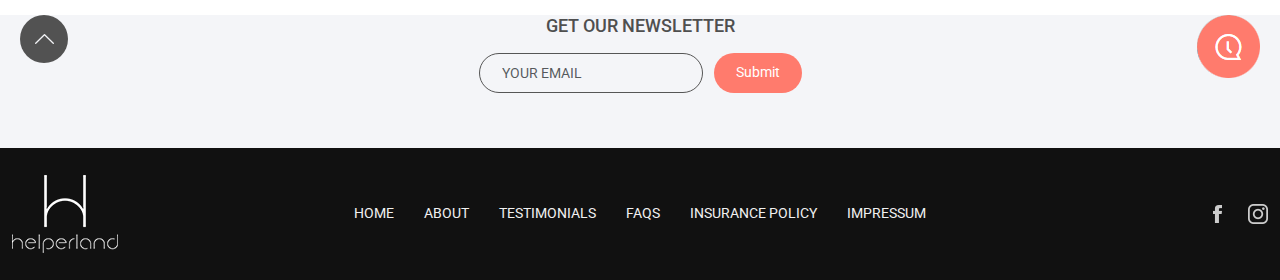
==== commit 6f2cdf2f: "navbar item hover set" ====
--- a/HTML/index.html
+++ b/HTML/index.html
@@ -24,16 +24,16 @@
 						<a href="#" class="nav-item text-white head_item home_active">Book a Cleaner</a>
 					</li>
 					<li class="nav-item no_active">
-						<a href="#" class="nav-item text-white head_item ">Prices</a>
+						<a href="#" class="nav-item text-white head_item none_active">Prices</a>
 					</li>
 					<li class="nav-item no_active">
-						<a href="#" class="nav-item text-white head_item ">Our Guarantee</a>
+						<a href="#" class="nav-item text-white head_item none_active">Our Guarantee</a>
 					</li>
 					<li class="nav-item no_active">
-						<a href="#" class="nav-item text-white head_item ">Blog</a>
+						<a href="#" class="nav-item text-white head_item none_active">Blog</a>
 					</li>
 					<li class="nav-item no_active">
-						<a href="#" class="nav-item text-white head_item ">Contact Us</a>
+						<a href="#" class="nav-item text-white head_item none_active">Contact Us</a>
 					</li>
 					<li class="nav-item">
 						<a href="#" class="nav-item text-white head_item home_active">Login</a>
--- a/HTML/css/style.css
+++ b/HTML/css/style.css
@@ -1,6 +1,11 @@
 @import url('https://fonts.googleapis.com/css2?family=Roboto:wght@400;500;700&display=swap');
-body{
-	font-family: "Roboto",sans-serif;
+*{
+	font-family: "Roboto",sans-serif!important;
+}
+h2{
+	font-size: 36px;
+	font-weight: 500;
+	color: #4F4F4F;
 }
 /*-------------------------------------------------------------------home-page-------------------------------------------------*/
 .banner-image{
@@ -48,6 +53,14 @@
 	transition: 0.3s ease;
 }
 
+.none_active{
+	border: none;
+}
+
+.none_active:hover{
+	border: 1px solid white;
+	border-radius: 23px;
+}
 .nav-item .no_active:hover:after{
 	width: 100%;
 }
@@ -391,7 +404,8 @@
 /*get our news letter*/
 .news_letter { 
 	padding-bottom: 55px; 
-	background: #F4F5F8; 
+	background: #F4F5F8;
+	margin-top: 48px; 
 }
 .news_letter .container { 
 	position: relative; 
@@ -884,7 +898,22 @@
 	position: sticky;
 }
 
-
+/*-----------------------------------------------------about page--------------------------------------*/
+.about_img{
+	background-image: url('../asset/hero-banner-img.png');
+	background-repeat: no-repeat;
+	background-size: cover;
+	min-height: 370px; 
+	height: 100%;
+	margin-top: 70px;
+}
+.about_us{
+	margin-top: 32px;
+}
+.about_us_few_desc{
+	max-width: 992px;
+	width: 100%;
+}
 
 /*--------------------------------------media queries--------------------------------------------------*/
 
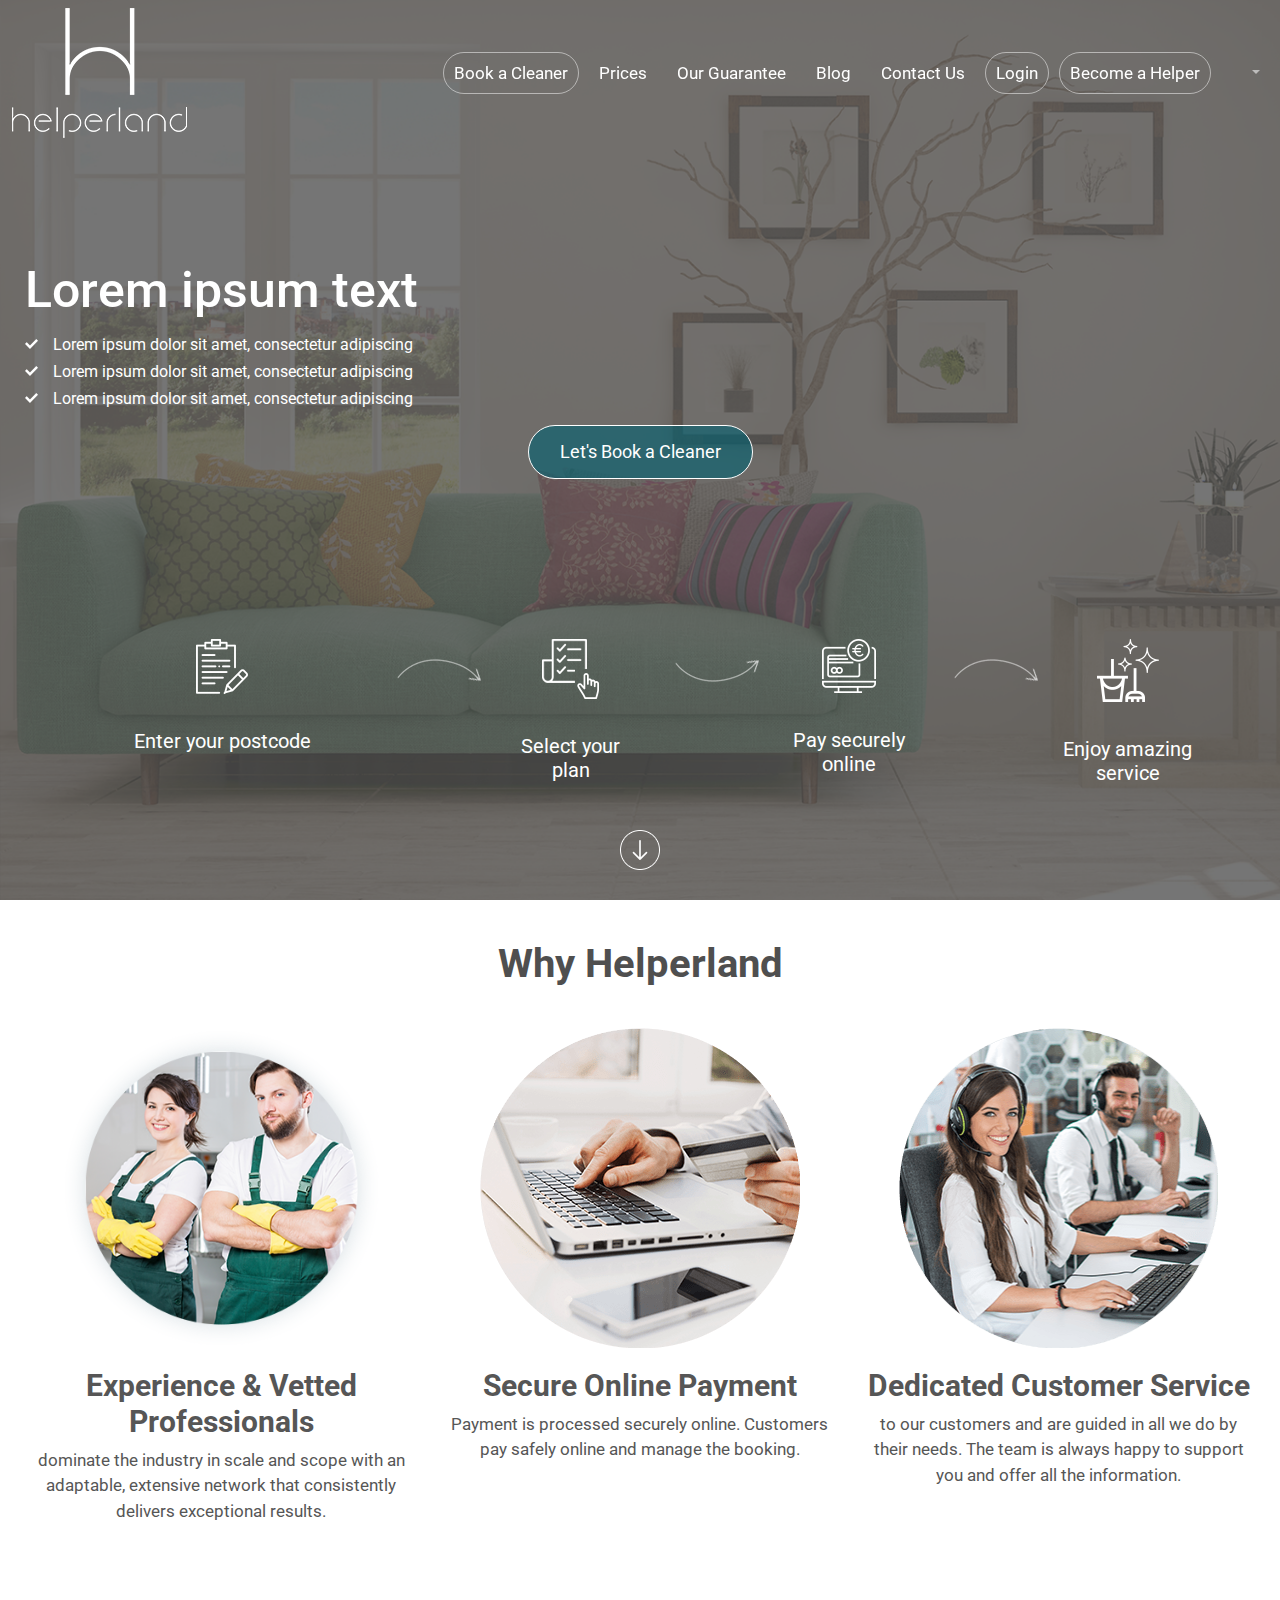
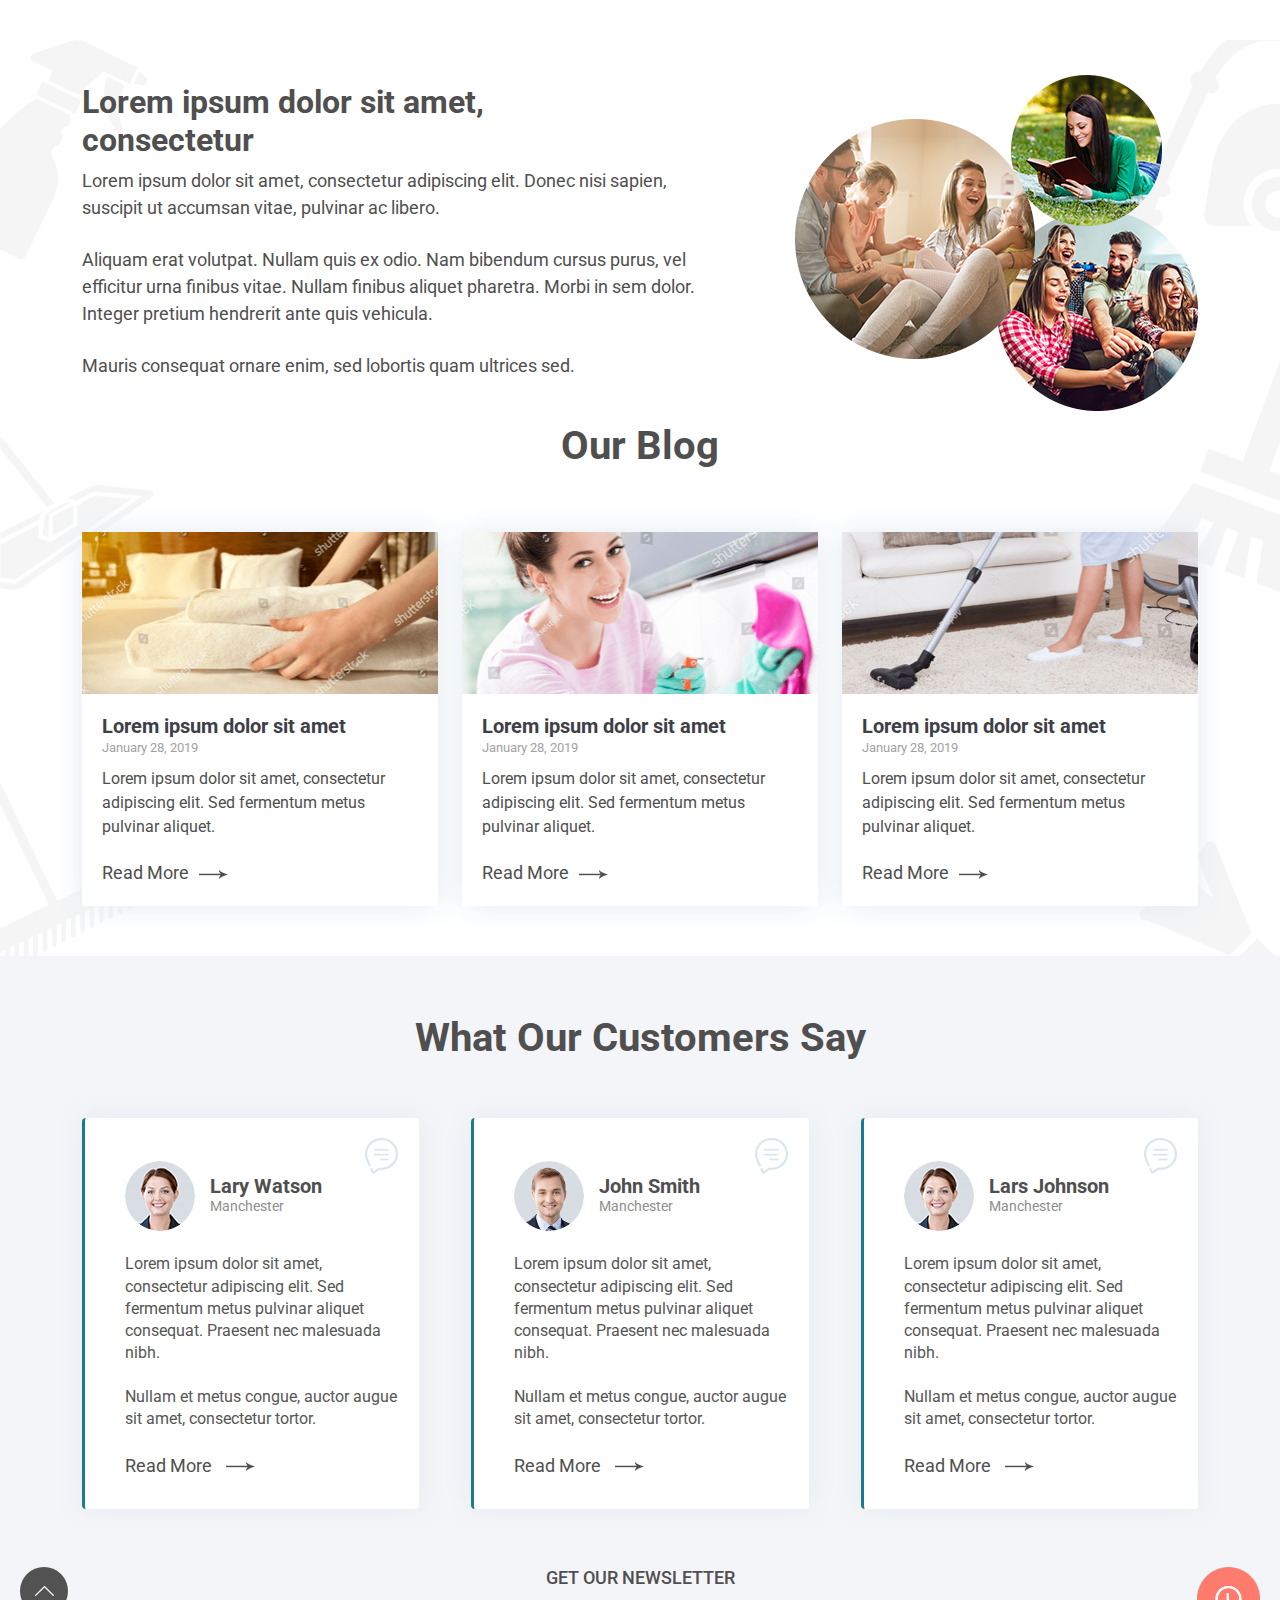
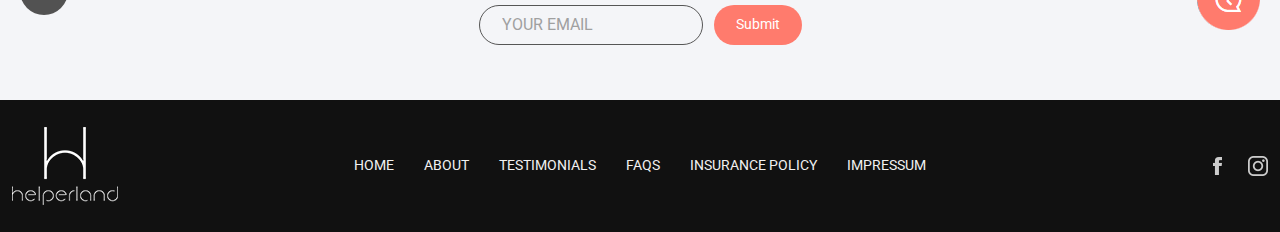
==== commit 6198cb5e: "Become a pro page added" ====
--- a/HTML/index.html
+++ b/HTML/index.html
@@ -112,8 +112,8 @@
 	            </div>
 	        </div>
 	        <div class="scroll-link-wrapper">
-	            <a href="#" title="Scroll Down" class="scroll-link">
-	                <img src="asset/down-arrow.png" alt="Scroll-down">
+	            <a href="Helperhand" title="Scroll Down" class="scroll-link">
+	                <img src="asset/group-18_5.png" alt="Scroll-down">
 	            </a>
 	        </div>
 	</div>
@@ -212,7 +212,7 @@
                         </div>
                     </div>
                 </div>
-            </section>
+    </section>
 	<!--our blog section end-->
 	<!--customer section-->
 	<section class="customer_section f_color">
--- a/HTML/css/style.css
+++ b/HTML/css/style.css
@@ -6,6 +6,22 @@
 	font-size: 36px;
 	font-weight: 500;
 	color: #4F4F4F;
+}
+::-webkit-input-placeholder { /* Edge */
+  color: #A0A0A0 !important;
+  font-size: 16px!important;
+  font-weight: 400!important;
+}
+
+:-ms-input-placeholder { /* Internet Explorer */
+  color: #A0A0A0 !important;
+  font-size: 16px!important;
+  font-weight: 400!important;
+}
+::placeholder {
+	color: #A0A0A0 !important;
+  font-size: 16px!important;
+  font-weight: 400!important;
 }
 /*-------------------------------------------------------------------home-page-------------------------------------------------*/
 .banner-image{
@@ -404,8 +420,7 @@
 /*get our news letter*/
 .news_letter { 
 	padding-bottom: 55px; 
-	background: #F4F5F8;
-	margin-top: 48px; 
+	background: #F4F5F8; 
 }
 .news_letter .container { 
 	position: relative; 
@@ -867,14 +882,16 @@
 			text-align: center;
 			align-items: center;
 }
-.contact .c_code{
-			border: 1px solid #C8C8C8;
-			color: #4F4F4F;
-			text-align: center;
-			justify-content: center;
-			align-items: center!important;
-			height: 38px;
-			background-color: #E6E8E5;
+.c_code{
+	background-color: #F4F4F4;
+	border: 1px solid #C8C8C8;
+	padding-top: 5px;
+	max-width: 46px;
+	width: 100%;
+	padding-left: 5px;
+	font-size: 16px;
+	font-weight: 400;
+	color: #4F4F4F;
 }
 .contact h2{
 	font-size: 28px;
@@ -915,6 +932,124 @@
 	width: 100%;
 }
 
+/*--------------------------------------------------Become a pro----------------------------------------*/
+.pro-banner-image{
+	background-image: url('../asset/become-a-pro-banner.png')!important;
+	background-repeat: no-repeat;
+	background-size: cover;
+	min-height: 930px; 
+	width: 100%;
+	height: 100%;
+}
+.pro-banner-image .container{
+	padding-top: 170px;
+}
+.become_pro_form{
+	max-width: 430px;
+	width: 100%;
+}
+.become_pro_form h2{
+	font-size: 24px;
+	font-weight: 700;
+	text-align: center;
+	color: #4F4F4F;
+}
+.become_pro_form form{
+	padding: 19px 35px;
+	background-color: white;
+}
+.pro_sub_btn{
+	width: 166px;
+	height: 46px;
+	background-color: #1D7A8C;
+	color: white;
+	border-radius: 23px;
+	border: none;
+}
+.pro_sub_btn h3{
+	font-size: 16px;
+	font-weight: 700;
+	padding-top: 9px;
+}
+.check_box{
+	height: 20px;
+	width: 20px;
+	margin-left: 5px;
+}
+.check_label{
+	padding-left: 10px;
+	color: #4F4F4F;
+	font-size: 16px;
+	font-weight: 400;
+}
+.check_label a{
+	color: #1FB6FF;
+	text-decoration: none;
+}
+.pro-banner-image .scroll-link-wrapper{
+	text-align: center;
+}
+.row .form-control{
+	height: 46px;
+}
+.howitwork_section{
+	padding: 35px 0 50px; position: relative;
+}
+.howitwork_section:before { 
+	content: ''; 
+	position: absolute; 
+	left: 0; 
+	top: 100px; 
+	background-image: url(../asset/blog-left-bg.png); 
+	background-repeat: no-repeat; 
+	width: 154px; 
+	height: calc(100% - 100px); 
+	z-index: -1; 
+}
+.howitwork_section:after { 
+	content: ''; 
+	position: absolute; 
+	right: 0; 
+	top: 100px; 
+	background-image: url(../asset/blog-right-bg.png); 
+	background-repeat: no-repeat; 
+	width: 174px; 
+	height: calc(100% - 100px); 
+	z-index: -1; 
+}
+.howitwork_section h2 { 
+	font-size: 40px; 
+	font-weight: 700;
+}
+.howitwork_section h3 { 
+	font-size: 32px; 
+	font-weight: 700;
+}
+.howitwork_section a{
+	text-decoration: none;
+	color: #4F4F4F;
+}
+.howitwork_info .row{ 
+	padding: 20px 0 20px; 
+}
+.howitwork_info h2 { 
+	max-width: 500px; 
+	font-weight: 700;
+}
+.howitwork_info p { 
+	font-size: 18px; 
+	margin: 0 0 25px; 
+	max-width: 620px; 
+	font-weight: 400;
+}
+
+
+
+
+
+
+
+
 /*--------------------------------------media queries--------------------------------------------------*/
 
 @media screen and (max-width: 768px) {
@@ -982,6 +1117,15 @@
 	.home_nav_bg{
 		background-color: #73706C;
 	}
+	.howitwork_section{
+
+		justify-content: center;
+		align-items: center;
+		margin: 10px 30px;
+	}
+	.howitwork_section #hiw_row1,#hiw_row3{
+		flex-wrap: wrap-reverse;
+	}
 }
 @media screen and (max-width:1440px) {
     .news_letter .scroll-top { left: 20px; }
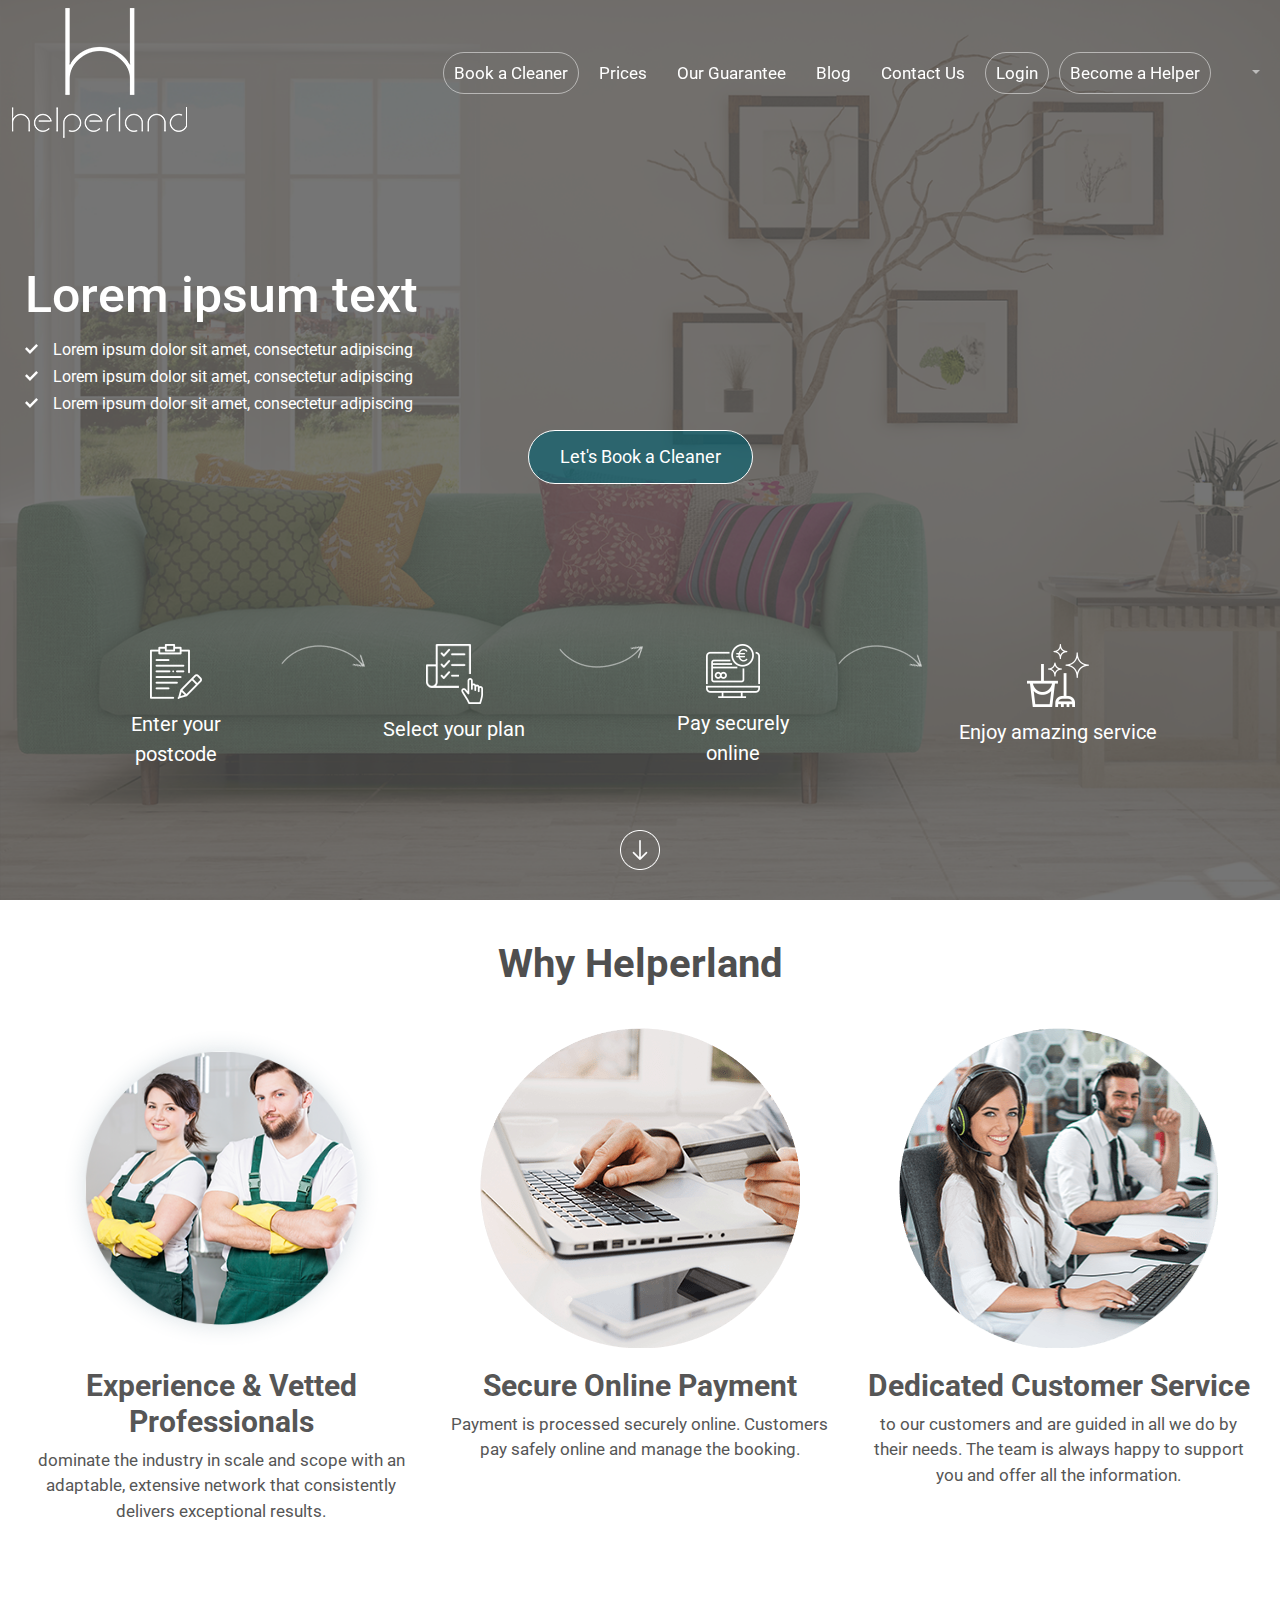
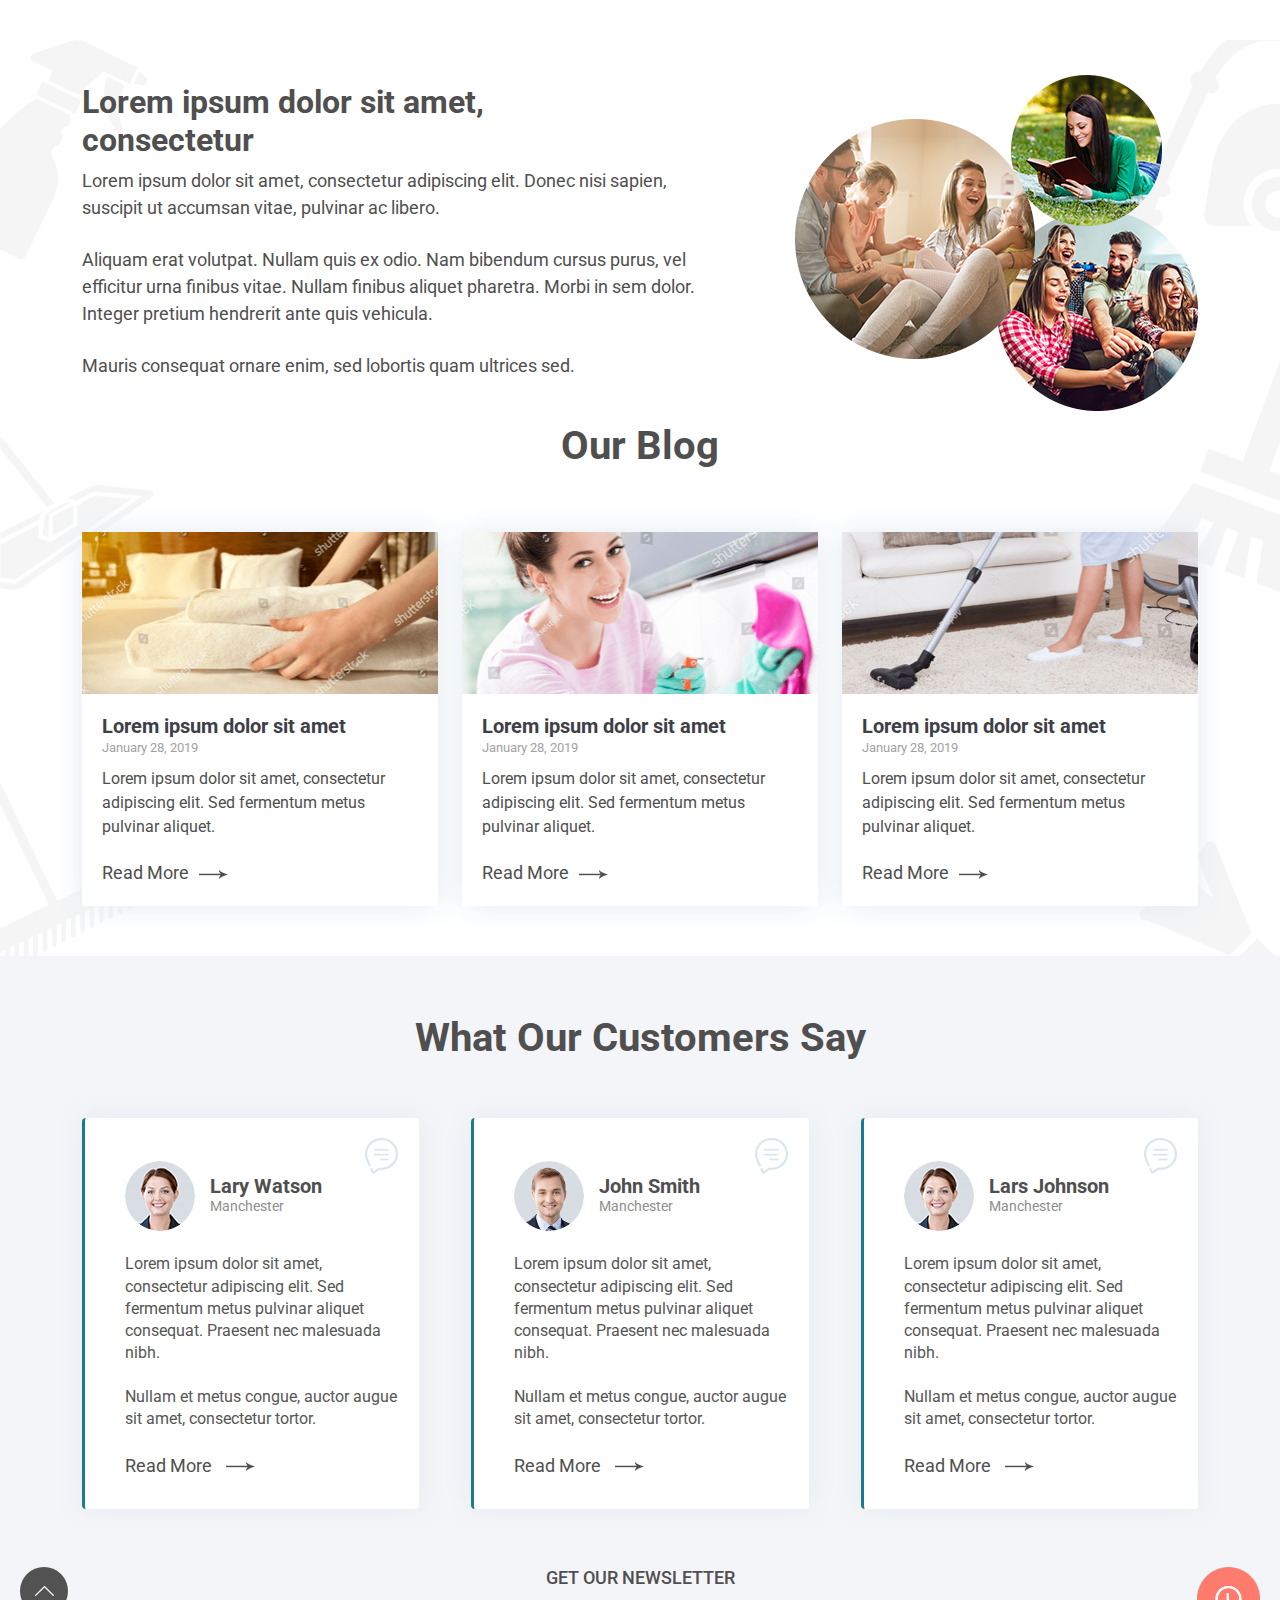
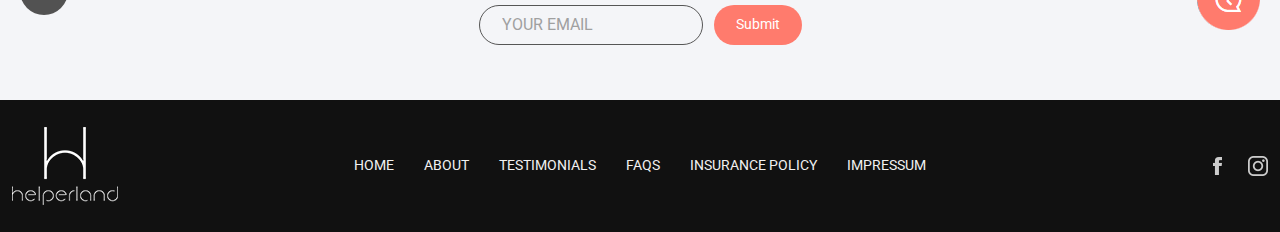
==== commit 49436473: "PSD to html page 1-6 responsiveness enhanced" ====
--- a/HTML/index.html
+++ b/HTML/index.html
@@ -64,6 +64,7 @@
 	<div class="banner-image ">
 		<div class="container">
 	        <h1>Lorem ipsum text</h1>
+
 	            <ul>
 	                <li>Lorem ipsum dolor sit amet, consectetur adipiscing</li>
 	                <li>Lorem ipsum dolor sit amet, consectetur adipiscing</li>
@@ -72,44 +73,79 @@
 	            <div class="btn-wrapper text-center">
 	                <a href="#" title="Let's Book a Cleaner" class="ctr-btn">Let's Book a Cleaner</a>
 	            </div>
-	            <div class="step-wrapper">
-	                <div class="row justify-content-center flex-wrap">
-	                    <div class="col-lg-3 col-6 process-item-1 full-width">
-	                        <div class="step">
-	                            <span>
-		                            <img src="asset/step-1.png" alt="Enter Postcode">
-		                        </span>
-	                            <p>Enter your postcode</p>
-	                        </div>
-	                    </div>
-	                    <div class="col-lg-3 col-6 process-item-2 full-width">
-	                        <div class="step">
-	                            <span>
-		                            <img src="asset/step-2.png" alt="Select Plan">
-		                        </span>
-	                            <p>Select your plan</p>
-	                        </div>
-	                    </div>
-	                    <div class="col-lg-3 col-6 process-item-3 full-width">
-	                        <div class="step">
-	                            <span>
-		                            <img src="asset/step-3.png" alt="Pay Securely">
-		                        </span>
-	                            <p>Pay securely online</p>
-	                        </div>
-	                    </div>
-	                    <div class="col-lg-3 col-6 process-item-4 full-width">
-	                        <div class="step">
-	                            <span>
-		                            <img src="asset/step-4.png" alt="Amazing service">
-		                        </span>
-	                            <p>Enjoy amazing service</p>
-	                        </div>
-	                    </div>
-
-
-	                </div>
+	            <div class="step-wrapper" id="sw-1">
+	                <div class="row">
+				 	 	<div class="col-lg-2">
+				 	 		<img src="asset/step-1.png">
+				 	 		<p>Enter your postcode</p>	
+				 	 	</div>
+				 	 	<div class="col-lg-1">
+				 	 		<img src="asset/step-arrow-1.png">
+				 	 	</div>
+
+				 	 	<div class="col-lg-2">
+				 	 		<img src="asset/step-2.png">
+				 	 		<p>Select your plan</p>	
+				 	 	</div>
+				 	 	<div class="col-lg-1">
+				 	 		<img src="asset/step-arrow-1-copy.png">
+				 	 	</div>
+
+				 	 	<div class="col-lg-2">
+				 	 		<img src="asset/step-3.png">
+				 	 		<p>Pay securely online</p>	
+				 	 	</div>
+				 	 	<div class="col-lg-1">
+				 	 		<img src="asset/step-arrow-1.png">
+				 	 	</div>
+
+				 	 	<div class="col-lg-3">
+				 	 		<img src="asset/step-4.png">
+				 	 		<p>Enjoy amazing service</p>	
+				 	 	</div> 
+				 	 </div>
 	            </div>
+
+	            <div class="step-wrapper" id="sw-2">
+				 	 <div class="row">
+				 	 	<div class="col-md-2">
+				 	 		<img src="asset/step-1.png">
+				 	 		<p>Enter your postcode</p>	
+				 	 	</div>
+				 	 	<div class="col-md-2">
+				 	 		<img src="asset/step-arrow-1.png">
+				 	 	</div>
+
+				 	 	<div class="col-md-2">
+				 	 		<img src="asset/step-2.png">
+				 	 		<p>Select your plan</p>	
+				 	 	</div>
+				 	 </div>   
+
+				 	 <div class="row pt-3 pb-3">
+				 	 	<div class="col-md-6">
+				 	 		
+				 	 	</div>
+				 	 	<div class="col-md-2">
+				 	 		<img src="asset/step-arrow-1.png" class="rotate_90">
+				 	 	</div>
+				 	 </div>  
+				 	 <div class="row">
+				 	 	<div class="col-md-2">
+				 	 		<img src="asset/step-4.png">
+				 	 		<p>Enjoy amazing service</p>	
+				 	 	</div>
+				 	 	<div class="col-md-2">
+				 	 		<img src="asset/step-arrow-1.png" class="rotate">
+				 	 	</div>
+
+				 	 	<div class="col-md-2">
+				 	 		<img src="asset/step-3.png">
+				 	 		<p>Pay securely online</p>	
+				 	 	</div>
+				 	 </div>    
+				</div>
+
 	        </div>
 	        <div class="scroll-link-wrapper">
 	            <a href="Helperhand" title="Scroll Down" class="scroll-link">
--- a/HTML/css/style.css
+++ b/HTML/css/style.css
@@ -33,6 +33,9 @@
 	height: 100%;
 }
 
+.navbar ul li{
+	white-space: nowrap;
+}
 .head_item{
 	font-size: 17px;
 	text-decoration: none;
@@ -167,42 +170,31 @@
 	max-width: 1090px; 
 	margin: 0 auto 35px; 
 }
-.banner-image .step-wrapper .row .col-lg-3 { 
-	text-align: center; 
-	padding: 0; 
-	position: relative; 
-}
-.banner-image .step-wrapper .row .col-lg-3+.col-lg-3 .step { 
-	padding-left: 140px;
-}
-.banner-image .step-wrapper .row .col-lg-3+.col-lg-3 .step:before { 
-	position: absolute; 
-	content: ''; 
-	top: 20px; 
-	left: 35px; 
-	width: 85px; 
-	height: 23px; 
-	background-image: url('../asset/step-arrow-1.png'); 
-	background-position: center; 
-	background-repeat: no-repeat; 
-	background-size: cover; 
-}
-.banner-image .step-wrapper .row .col-lg-3:nth-child(odd) .step:before { 
-	background-image: url('../asset/step-arrow-1-copy.png'); 
-}
-.banner-image .step-wrapper .row .step span { 
-	display: block; margin-bottom: 35px; 
-}
-.banner-image .step-wrapper .row .step span img { 
-	display: inline-block; 
-	max-width: 62px; 
-}
-.banner-image .step-wrapper .row .step p { 
-	color: #ffff; 
-	font-size: 20px; 
-	line-height: 1.2; 
-	margin-bottom: 0; 
-}
+#sw-2{
+	display: none;
+}
+#sw-1 .col-lg-2{
+	text-align: center;
+}
+#sw-1 .col-lg-1{
+	text-align: center;
+}
+#sw-1 .col-lg-3{
+	text-align: center;
+}
+.step-wrapper .col-lg-2 p{
+	color: white;
+	padding-top: 10px;
+	font-size: 20px;
+	font-weight: 400;
+}
+.step-wrapper .col-lg-3 p{
+	color: white;
+	padding-top: 10px;
+	font-size: 20px;
+	font-weight: 400;
+}
+
 
 
 /*End of Homepage Section */
@@ -615,6 +607,11 @@
 .accordion-faq {
 	max-width: 946px;
 	margin: 36px auto 60px;
+}
+
+#accordionExample{
+	display: none;
+	padding: 40px 0px;
 }
 
 .accordion-faq .nav-tabs {
@@ -1045,19 +1042,745 @@
 
 
 
-
-
-
-
-
+/*------------------------------------Upcoming Service section-----------------------------------*/
+.up_s_bg{
+	background-color: #525252;
+}
+.vertical_line{
+	height: 48px;
+	width: 1px;
+	background-color: #E1E1E1;
+}
+#notification{
+	padding: 10px 7px 5px 7px;
+}
+.welcome{
+	padding-top: 72px;
+	background-color: #F9F9F9;
+	border: 1px solid #E1E1E1;
+}
+.welcome_text{
+	font-size: 30px;
+	font-weight: 400;
+	color: #4F4F4F;
+	padding-top: 38px;
+	padding-bottom: 44px;
+}
+.sp_name{
+	font-size: 30px;
+	font-weight: 700;
+	color: #4F4F4F;
+	padding-bottom: 5px;
+}
+.sp_menu{
+	background-color: #1D7A8C;
+	width: 262px;
+	height: auto;
+	margin-right: 15px;
+}
+.sp_menu_details{
+	padding-top: 31px;
+}
+.sp_menu ul{
+	list-style-type: none;
+	margin-left: -33px;
+}
+.sp_menu ul li{
+	border-bottom: 0.5px solid #E1E1E1;
+	line-height: 55px;
+}
+.sp_menu ul li a{
+	
+	padding-left: 15px;
+	font-size: 18px;
+	padding-top: 10px;
+	padding-bottom: 10px;
+	color: #FFFFFF;
+	font-weight: 400;
+	text-decoration: none;
+}
+.sp_menu_active{
+	background-color: #146371;
+	border-left: 1px solid white;
+}
+.sp_detail{
+	width: 845px;
+	height: auto;
+	margin-left: 32px;
+}
+.sp_detail p{
+	font-size: 16px;
+	font-weight: 700;
+	color: #646464;
+}
+.sp_detail_head_bg{
+	background-color: #F9F9F9;
+	border: 1px solid #E1E1E1;
+}
+.sp_details{
+	height: 71px;
+	border: 1px solid #E1E1E1;
+}
+.sp_details p{
+	font-size: 16px;
+	color: #646464;
+	font-weight: 400;
+}
+.sp_detail_cancel{
+	color: white;
+	background-color: #FF6B6B;
+	border-radius: 17px;
+	height: 34px;
+	width: 80px;
+	border: none;
+}
+.sp_main{
+	display: flex;
+	justify-content: center;
+}
+
+/*-------------------------------------------------Service History-------------------------------------*/
+.sh_export_btn{
+	height: 34px;
+	width: 70px;
+	background-color: #146371;
+	color: white;
+	font-size: 14px;
+	font-weight: 400;
+	border: none;
+	border-radius: 17px;
+	margin-left: 50px;
+}
+.sh_title{
+	font-size: 22px;
+	font-weight: 700;
+	color: #646464;
+	line-height: 27px;
+}
+.sh_ratesp{
+	width: 70px;
+	height: 34px;
+	background-color: #6DA9B5;
+	color: white;
+	font-size: 14px;
+	font-weight: 400;
+	border: none;
+	border-radius: 17px;
+}
+.sh_payment{
+	color: #1D7A8C;
+	font-size: 24px;
+	font-weight: 700;
+}
+.sh_status_completed{
+	background-color: #67B644;
+	font-size: 14px;
+	font-weight: 400;
+	color: white;
+	border: none;
+	height: 24px;
+	width: 80px;
+	justify-content: center;
+	padding: 2px 5px;
+}
+.sh_status_cancelled{
+	background-color: #FF6B6B;
+	font-size: 14px;
+	font-weight: 400;
+	color: white;
+	border: none;
+	height: 24px;
+	width: 80px;
+	justify-content: center;
+	padding: 2px 7px;
+}
+.sh_cap_border{
+	width: 40px!important;
+	height: 40px!important;
+	border: 1px solid #b0c9ce;
+	opacity: 1;
+	border-radius: 50%;
+	padding-left: 5px!important;
+	padding-top: 5px!important;
+}
+.sh_last_row{
+	font-size: 14px;
+	font-weight: 400;
+	color: #646464;
+}
+.sh_last_row_btn_border{
+	height: 38px;
+	width: 38px;
+	border: 1px solid #E1E1E1;
+	border-radius: 50%;
+}
+.sh_last_row ul{
+	list-style-type: none;
+}
+.sh_last_row ul li{
+	display: inline-block;
+	text-align: center;
+	align-items: center;
+	justify-content: center;
+	padding-top: 6px;
+}
+.sh_last_row ul li:hover{
+	background-color: #1D7A8C;
+	color: white!important;
+}
+.sh_last_row_active_btn{
+	background-color: #1D7A8C;
+	color: white;
+}
+.rotate{
+	transform: rotate(180deg);
+}
+.rotate_90{
+	transform: rotate(90deg);
+}
+.rotate_270{
+	transform: rotate(270deg);
+}
+/*---------------------------------------------admin/user management-----------------------------------*/
+.user_nm{
+	margin-right: 7px;
+}
+.lgout{
+	margin-left: 13px;
+}
+.hp{
+	margin-left: 5px;
+	font-size: 36px!important;
+}
+.space .container-fluid{
+	justify-content: flex-start;
+}
+.user_mng_usr{
+	justify-content: flex-end;
+}
+.user_mng{
+	background-color: #FFFFFF;
+	border-right: 1px solid #E5E5E5;
+	min-height: 1062px;
+	min-width: 273px;
+	box-shadow: 0px 10px 10px #00000040;
+	margin-right: 20px;
+}
+
+.user_mng ul{
+	list-style-type: none;
+	margin-left: -33px;
+}
+.user_mng ul li{
+	border-bottom: 0.5px solid #E5E5E5;
+	line-height: 55px;
+}
+.user_mng ul li:hover{
+	background-color: #F4F4F4;
+}
+.user_mng ul li a{
+	
+	padding-left: 15px;
+	color: #646464;
+	text-decoration: none;
+}
+.user_mng ul li ul{
+	transition: all 0.3s ease;
+	background-color: #F4F4F4;
+}
+.user_mng_active{
+	color: #1FB6FF!important;
+}
+.user_mng_head_menu{
+	display: none;
+}
+.user_mng_main{
+	background-color: #F4F4F4;
+}
+.user_mng_add_usr{
+	height: 36px;
+	width: 132px;
+	border: none;
+	background-color: #1FB6FF;
+	color: white;
+	font-size: 14px;
+	font-weight: 400;
+	border-radius: 4px;
+}
+.user_mng_detail{
+	padding-top: 24px;
+	margin-right: 20px!important;
+}
+.user_mng_search{
+	background-color: white;
+	border: 1px solid #E5E5E5;
+	height: 86px;
+	align-items: center!important;
+}
+.user_mng_search_form{
+	display: flex;
+	justify-content: center!important;
+}
+.user_mng_search_form div{
+	padding-left: 15px;
+}
+.user_mng_search_form div div{
+	padding-left: 5px!important;
+}
+.user_mng_search_form .form-control{
+	height: 46px;
+}
+.user_mng_detail .sp_detail_head_bg p{
+	font-size: 16px;
+	font-weight: 700;
+	color: #646464;
+}
+.search_btn{
+	background-color: #1FB6FF!important;
+	color: white!important;
+}
+.user_status_active{
+	background-color: #67B644;
+	font-size: 13px;
+	font-weight: 400;
+	color: white;
+	border: none;
+	height: 24px;
+	width: 80px;
+	justify-content: center;
+	text-align: center;
+	padding-top: 3px!important;
+}
+.user_status_inactive{
+	background-color: #FF6B6B;
+	font-size: 13px;
+	font-weight: 400;
+	color: white;
+	border: none;
+	height: 24px;
+	width: 80px;
+	justify-content: center;
+	text-align: center;
+	padding-top: 3px!important;
+}
+.user_mng_detail .sp_details{
+	background-color: white;
+}
+.user_mng_footer{
+	bottom: 0px;
+	position: sticky;
+	z-index: 100;
+	background-color: #F4F4F4;
+	margin-left: -12px!important;
+	margin-top: 20px;
+	width: auto;
+}
+.user_mng_footer td{
+	color: #A2A6A8;
+	font-size: 14px;
+	font-weight: 400;
+}
+.user_mng_search select option{
+	background-color: #F4F4F4;
+	color: #646464;
+	font-size: 12px!important;
+	font-weight: 400;
+	text-align: left;
+}
+.user_mng .dropdown a{
+	color: #646464;
+}
+/*--------------------------------------service request------------------------------------------------*/
+.service_request_main{
+	background-color: #F4F4F4;
+}
+.sd-container {
+  position: relative;
+  float: left;
+}
+
+.open-button {
+  position: absolute;
+  top: 7px;
+  right: 11px;
+  background: #fff;
+  pointer-events: none;
+}
+
+.open-button button {
+  border: none;
+  background: transparent;
+}
+.service_req_detail{
+	padding-top: 30px;
+}
+.service_req_detail .user_mng_search_form div{
+	padding-left: 5px;
+}
+.service_req_detail .sp_details{
+	background-color: white;
+}
+.service_req_status_completed{
+	background-color: #67B644;
+	font-size: 13px;
+	font-weight: 400;
+	color: white;
+	border: none;
+	height: 24px;
+	width: 80px;
+	justify-content: center;
+	text-align: center;
+	padding-top: 3px!important;
+}
+.service_req_status_cancelled{
+	background-color: #FF6B6B;
+	font-size: 13px;
+	font-weight: 400;
+	color: white;
+	border: none;
+	height: 24px;
+	width: 80px;
+	justify-content: center;
+	text-align: center;
+	padding-top: 3px!important;
+}
+.service_req_status_new{
+	background-color: #F2BB37;
+	font-size: 13px;
+	font-weight: 400;
+	color: white;
+	border: none;
+	height: 24px;
+	width: 60px;
+	justify-content: center;
+	text-align: center;
+	padding-top: 3px!important;
+}
+.service_req_status_pending{
+	background-color: #1FB6FF;
+	font-size: 13px;
+	font-weight: 400;
+	color: white;
+	border: none;
+	height: 24px;
+	width: 80px;
+	justify-content: center;
+	text-align: center;
+	padding-top: 3px!important;
+}
+.service_req_detail .sp_detail_head_bg p{
+	font-size: 16px;
+	font-weight: 700;
+	color: #646464;
+}
+.service_req_detail .user_mng_search_form {
+		width: auto;
+		margin:0px 2px;
+	}
+.last_row_select{
+		height: 40px;width: 58px;border: 1px solid #D6D6D6;border-radius: 4px;
+	}
+
+
+
+.sr_last_row{
+	font-size: 14px;
+	font-weight: 400;
+	color: #646464;
+}
+
+.sr_last_row_btn_border{
+	height: 40px;
+	width: 40px;
+	border: 1px solid #E1E1E1;
+}
+.sr_last_row ul{
+	list-style-type: none;
+}
+.sr_last_row ul li{
+	display: inline-block;
+	text-align: center;
+	align-items: center;
+	justify-content: center;
+	padding-top: 6px;
+}
+.sr_last_row ul li:hover{
+	background-color: #565656;
+	color: white!important;
+}
+.sr_last_row_active_btn{
+	background-color: #565656;
+	color: white;
+}
 /*--------------------------------------media queries--------------------------------------------------*/
-
-@media screen and (max-width: 768px) {
+@media (max-width: 500px){
+	.scroll-top{
+		display: none!important;
+	}
+	.message-boat{
+		display: none!important;
+	}
+}
+@media (max-width: 768px) {
+
+
+	#sw-2{
+		display: none!important;
+	}
+	#sw-1{
+		display: block!important;
+	}
+	#sw-1 .col-lg-1{
+		display: none;
+	}
+	#sw-1 .col-lg-2{
+		padding: 30px 0px;
+	}
+
+	.accordion-faq{
+		display: none!important;
+	}
+	#accordionExample{
+		display: block!important;
+	}
+	.accordion-button{
+			background-color: #F6F6F6!important;
+			color: #646464!important;
+			font-size: 24px!important;
+			font-weight: 500!important;
+		}
+		.accordion{
+			color: #646464!important;
+		}
+		.accordion .accordion-item button{
+			background-color: #1D7A8C!important;
+			color: white!important;
+			border: none;
+		}
+		.accordion .accordion .accordion_item{
+			cursor: pointer!important;
+			padding: 5px 10px;
+		}
+		.accordion .accordion-item .accordion-body .accordion-header{
+			font-size: 16px;
+			font-weight: 700;
+		}
+		.accordion .accordion-item .accordion-body .accordion .accordion-item .accordion-body p{
+			
+			font-size: 16px!important;
+			font-weight: 400!important;
+		}
+
 	div.arrow {
 		display: none;
 	}
-}
-@media screen and (max-width: 991px) {
+	.sp_detail{
+		max-width: 767px;
+		width: auto;
+		justify-content: center;
+	}
+	.sp_detail .col-md-2{
+		width: auto;
+		text-align: center;
+	}
+	.sp_detail .col-md-3{
+		width: auto;
+		padding-right: 10px;
+	}
+	.sp_detail .col-md-3 #cap{
+		display: none;
+	}
+	.sp_detail .col-md-7{
+		width: auto;
+	}
+	.sp_detail #export_end{
+		margin-left: auto;
+	}
+	.sp_detail .sh_title{
+		margin-left: 30px;
+	}
+	.sh_cap_border{
+		display: none;
+	}
+	.sp_detail .sp_details .col-sm-9{
+		width: auto;
+	}
+	.sp_detail .col-md-4{
+		width: auto;
+		text-align: center;
+	}
+	.sp_detail_head_bg{
+		justify-content: center;
+	}
+	.sp_details{
+		justify-content: center;
+	}
+	.sp_menu ul li a{
+		font-size: 12px!important;
+	}
+	.howitwork_info #hiw_row1,#hiw_row2,#hiw_row3{
+		text-align: center;
+	}
+	.user_status_active{
+		
+		width: 60px;
+	}
+	.user_status_inactive{
+		
+		width: 60px;
+	}
+	.user_mng_head_row .col-md-6{
+		width: auto;
+	}
+	.user_mng_head_row .col-md-4{
+		width: auto;
+		text-align: center;
+	}
+	.user_mng_head_row .col-md-2{
+		width: auto;
+		text-align: center;
+	}
+	.user_mng_search{
+		height: 350px;
+		background-color: #F4F4F4;
+	}
+	.user_mng_search_form{
+		flex-wrap: wrap;
+		flex-direction: column;
+	}
+	.user_mng_search_form div{
+		width: auto;
+		margin: 5px;
+	}
+	.user_mng_search_form .input-group{
+		padding: 0px;
+		margin: 0px;
+	}
+	.service_req_detail .user_mng_search{
+		height: 460px;
+		background-color: #F4F4F4;
+	}
+	.sr_last_row .col-md-8{
+		width: auto;
+	}
+	.sr_last_row .col-md-4{
+		text-align: center;
+	}
+}
+
+@media screen and (max-width: 970px){
+	.accordion-faq .accordion {
+		margin-top: 48px;
+		margin-left: 40px;
+	}
+
+	.accordion-faq .accordion .accordion_item {
+		margin-bottom: 44px;
+		margin-left: 40px;
+	}
+	.sr_last_row .col-md-4{
+		white-space: nowrap;
+		padding-left: 0px!important;
+	}
+	.sr_last_row .col-md-4 ul{
+
+		padding-left: 0px!important;
+	}
+	.sr_last_row .col-md-8{
+		padding-left: 30px!important;
+	}
+}
+@media (max-width: 816px){
+	.sp_detail p{
+		font-size: 12px;
+		font-weight: 700;
+		color: #646464;
+	}
+	.sp_details{
+		height: 71px;
+		border: 1px solid #E1E1E1;
+	}
+	.sp_details p{
+		font-size: 12px;
+		color: #646464;
+		font-weight: 400;
+	}
+	.sp_detail_cancel{
+		color: white;
+		background-color: #FF6B6B;
+		border-radius: 17px;
+		height: 34px;
+		width: 60px;
+		border: none;
+		font-size: 12px;
+	}
+	.sh_payment{
+		font-size: 18px;
+	}
+	.service_req_status_completed{
+			width: 60px;
+		}
+		.service_req_status_cancelled{
+			width: 60px;
+		}
+		.service_req_status_new{
+			width: 40px;
+		}
+		.service_req_status_pending{
+			width: 60px;
+		}
+		.user_mng_search{
+			height: 350px;
+			background-color: #F4F4F4;
+		}
+		.user_mng_search_form{
+			flex-wrap: wrap;
+			flex-direction: column;
+		}
+		.user_mng_search_form div{
+			width: auto;
+			margin: 5px;
+		}
+
+	
+}
+
+@media (max-width: 991px) {
+	#sw-1{
+		display: none;
+	}
+	#sw-2{
+		display: block;
+		
+	}
+	#sw-2 .row{
+		justify-content: center!important;
+	}
+	#sw-2 .col-md-2{
+		text-align: center;
+	}
+	#sw-2 .col-md-2 p{
+		color: white;
+		padding-top: 10px;
+		font-size: 20px;
+		font-weight: 400;
+	}
+
+	.site-footer .footer-top .row .col-lg-2{
+		text-align: center!important;
+		padding-bottom: 20px;
+	}
+	.site-footer .footer-top .row .col-lg-2 ul{
+		padding-top: 20px;
+		justify-content: center!important;
+	}
+	.site-footer .footer-top .row .col-lg-8{
+		flex-wrap: wrap;
+		text-align: center;
+	}
+
+
+
 	.about-nav li {
 		margin: 15px;
 	}
@@ -1079,28 +1802,6 @@
 	.site-footer{
 		position: sticky;
 	}
-}
-@media screen and (min-width: 992px) {
-	.pro-pane-left {
-		text-align: end;
-	}
-	.pro-pane-right {
-		text-align: start;
-	}
-}
-@media screen and (max-width: 970px){
-	.accordion-faq .accordion {
-	margin-top: 48px;
-	margin-left: 40px;
-}
-
-.accordion-faq .accordion .accordion_item {
-	margin-bottom: 44px;
-	margin-left: 40px;
-}
-}
-@media screen and  (max-width: 991px){
-
 	div ul .nav-item{
 		border: none;
 		margin: 10px auto;
@@ -1126,8 +1827,257 @@
 	.howitwork_section #hiw_row1,#hiw_row3{
 		flex-wrap: wrap-reverse;
 	}
-}
-@media screen and (max-width:1440px) {
+	.howitwork_section #hiw_row1,#hiw_row2,#hiw_row3{
+		justify-content: center;
+	}
+	.howitwork_info .col-lg-2{
+		width: auto;
+	}
+	.vertical_line{
+		display: none;
+	}
+	.notification{
+		margin: 10px auto;
+		padding-right: 20px;
+		background-color: transparent;
+		font-size: 22px;
+		font-weight: 500;
+	}
+	.sp_user{
+		margin: 10px auto;
+		background-color: transparent;
+	}
+
+	.user_mng{
+		display: none;
+	}
+	.user_mng_head_menu{
+		display: block;
+		list-style-type: none;
+	}
+	.user_mng_head_menu li{
+		justify-content: center;
+		align-items: center;
+		line-height: 45px;
+		text-align: center;
+	}
+	.user_mng_head_menu li a{
+		text-decoration: none;
+		color: white;
+		font-size: 20px;
+		padding: 10px;
+	}
+	.user_mng_head_menu li a:hover{
+
+		background-color: #FFFFFF;
+		color: #1FB6FF!important;
+		border: none;
+		border-radius: 17px;
+	}
+	.user_mng_detail{
+		margin-right: 0px!important;
+	}
+	.user_mng_detail .sp_detail_head_bg p{
+		font-size: 14px;
+		font-weight: 700;
+		color: #646464;
+	}
+
+}
+@media screen and (min-width: 992px) {
+	.pro-pane-left {
+		text-align: end;
+	}
+	.pro-pane-right {
+		text-align: start;
+	}
+}
+
+
+
+
+
+
+@media (max-width: 1112px){
+	.ctr-btn{
+		margin-top: 15px;
+	}
+	.banner-image .btn-wrapper { 
+		margin-bottom: 100px!important; 
+	}
+	.sp_main{
+		flex-direction: column;
+	}
+	.sp_menu{
+		background-color: #1D7A8C;
+		width: auto;
+		height: auto;
+		margin-right: 0px;
+	}
+	.sp_menu_details{
+		width: auto;
+		padding-top: 0px;
+	}
+	.sp_menu ul{
+		list-style-type: none;
+		text-align: center;
+	}
+	.sp_menu ul li a{
+		line-height: 55px;
+		padding: 10px 10px 10px 10px;
+		margin: 0px 0px;
+		border: none;
+		font-size: 18px;
+		color: #FFFFFF;
+		font-weight: 400;
+		
+	}
+	.sp_menu ul li{
+		display: inline-block;
+		border: none;
+	}
+	.sp_menu_active{
+		background-color: #146371;
+		border-left: 1px solid white;
+		border-radius: 17px;
+	}
+	.sp_detail{
+		width: 100%;
+		justify-content: center;
+		text-align: center;
+		margin: 0px;
+	}
+
+
+	.service_req_detail .user_mng_search{
+			height: 450px;
+			background-color: #F4F4F4;
+		}
+		.service_req_detail .user_mng_search_form{
+			flex-wrap: wrap;
+			flex-direction: column;
+		}
+		.service_req_detail .user_mng_search_form div{
+			width: auto;
+			margin: 5px;
+
+			justify-content: center!important;
+		}
+		.service_req_detail .user_mng_search_form div div{
+			width: 40%;
+			justify-content: center!important;
+		}
+		.service_req_detail .user_mng_search_form div div div{
+			width: 100%;
+		}
+	
+}
+
+
+@media(max-width: 1300px){
+	
+	.s_req_cal,.s_req_home,.s_req_time{
+		display: none;
+	}
+	.service_req_detail .sp_detail_head_bg{
+		justify-content: center!important;
+	}
+	.service_req_detail .sp_detail_head_bg .col-md-2{
+    	width: auto!important
+    }
+    .service_req_detail .sp_detail_head_bg .col-md-3{
+    	width: auto!important;
+    }
+    .service_req_detail .sp_detail_head_bg .col-md-1{
+    	width: auto!important;
+    	text-align: center;
+    }
+    .service_req_detail .sp_details{
+    	justify-content: center!important;
+    	height: auto;
+
+    }
+    .user_mng_detail .sp_details{
+    	justify-content: center!important;
+    	height: auto;
+    }
+    .service_req_detail .sp_details .sh_cap_border{
+    	display: none;
+    }
+    .service_req_detail .sp_details .col-md-2{
+    	width: auto!important;
+    }
+    .service_req_detail .sp_details .col-md-3{
+    	width: auto!important;
+    }
+    .service_req_detail .sp_details .col-md-1{
+    	width: auto!important;
+    	text-align: center;
+    }
+}
+@media(max-width:1440px) {
     .news_letter .scroll-top { left: 20px; }
     .news_letter .message-boat { right: 20px; }
+
+    .service_req_detail .sp_detail_head_bg .col-md-2{
+    	width: 15%!important;
+    }
+    .service_req_detail .sp_detail_head_bg .col-md-3{
+    	width: 25%!important;
+    }
+    .service_req_detail .sp_detail_head_bg .col-md-1{
+    	width: 10%!important;
+    }
+    .service_req_detail .sp_details .col-md-2{
+    	width: 15%!important;
+    }
+    .service_req_detail .sp_details .col-md-3{
+    	width: 25%!important;
+    }
+    .service_req_detail .sp_details .col-md-1{
+    	width: 10%!important;
+    }
+	
+}
+@media(max-width: 1548px){
+	.user_mng_detail .sp_detail_head_bg .col-md-2{
+		width: 12%!important;
+	}
+	.user_mng_detail .sp_detail_head_bg .col-md-3{
+		width: 16%!important;
+	}
+	.user_mng_detail .sp_detail_head_bg .col-md-1{
+		width: 12%!important;
+	}
+	.user_mng_detail .sp_details .col-md-2{
+		width: 12%!important;
+	}
+	.user_mng_detail .sp_details .col-md-3{
+		width: 16%!important;
+	}
+	.user_mng_detail .sp_details .col-md-1{
+		width: 12%!important;
+	}
+
+}
+@media (max-width: 1839px){
+	
+	.user_mng_detail .sp_detail_head_bg .col-md-2{
+		width: 10%;
+	}
+	.user_mng_detail .sp_detail_head_bg .col-md-3{
+		width: 20%;
+	}
+	.user_mng_detail .sp_detail_head_bg .col-md-1{
+		width: 12%;
+	}
+	.user_mng_detail .sp_details .col-md-2{
+		width: 10%;
+	}
+	.user_mng_detail .sp_details .col-md-3{
+		width: 20%;
+	}
+	.user_mng_detail .sp_details .col-md-1{
+		width: 12%;
+	}
 }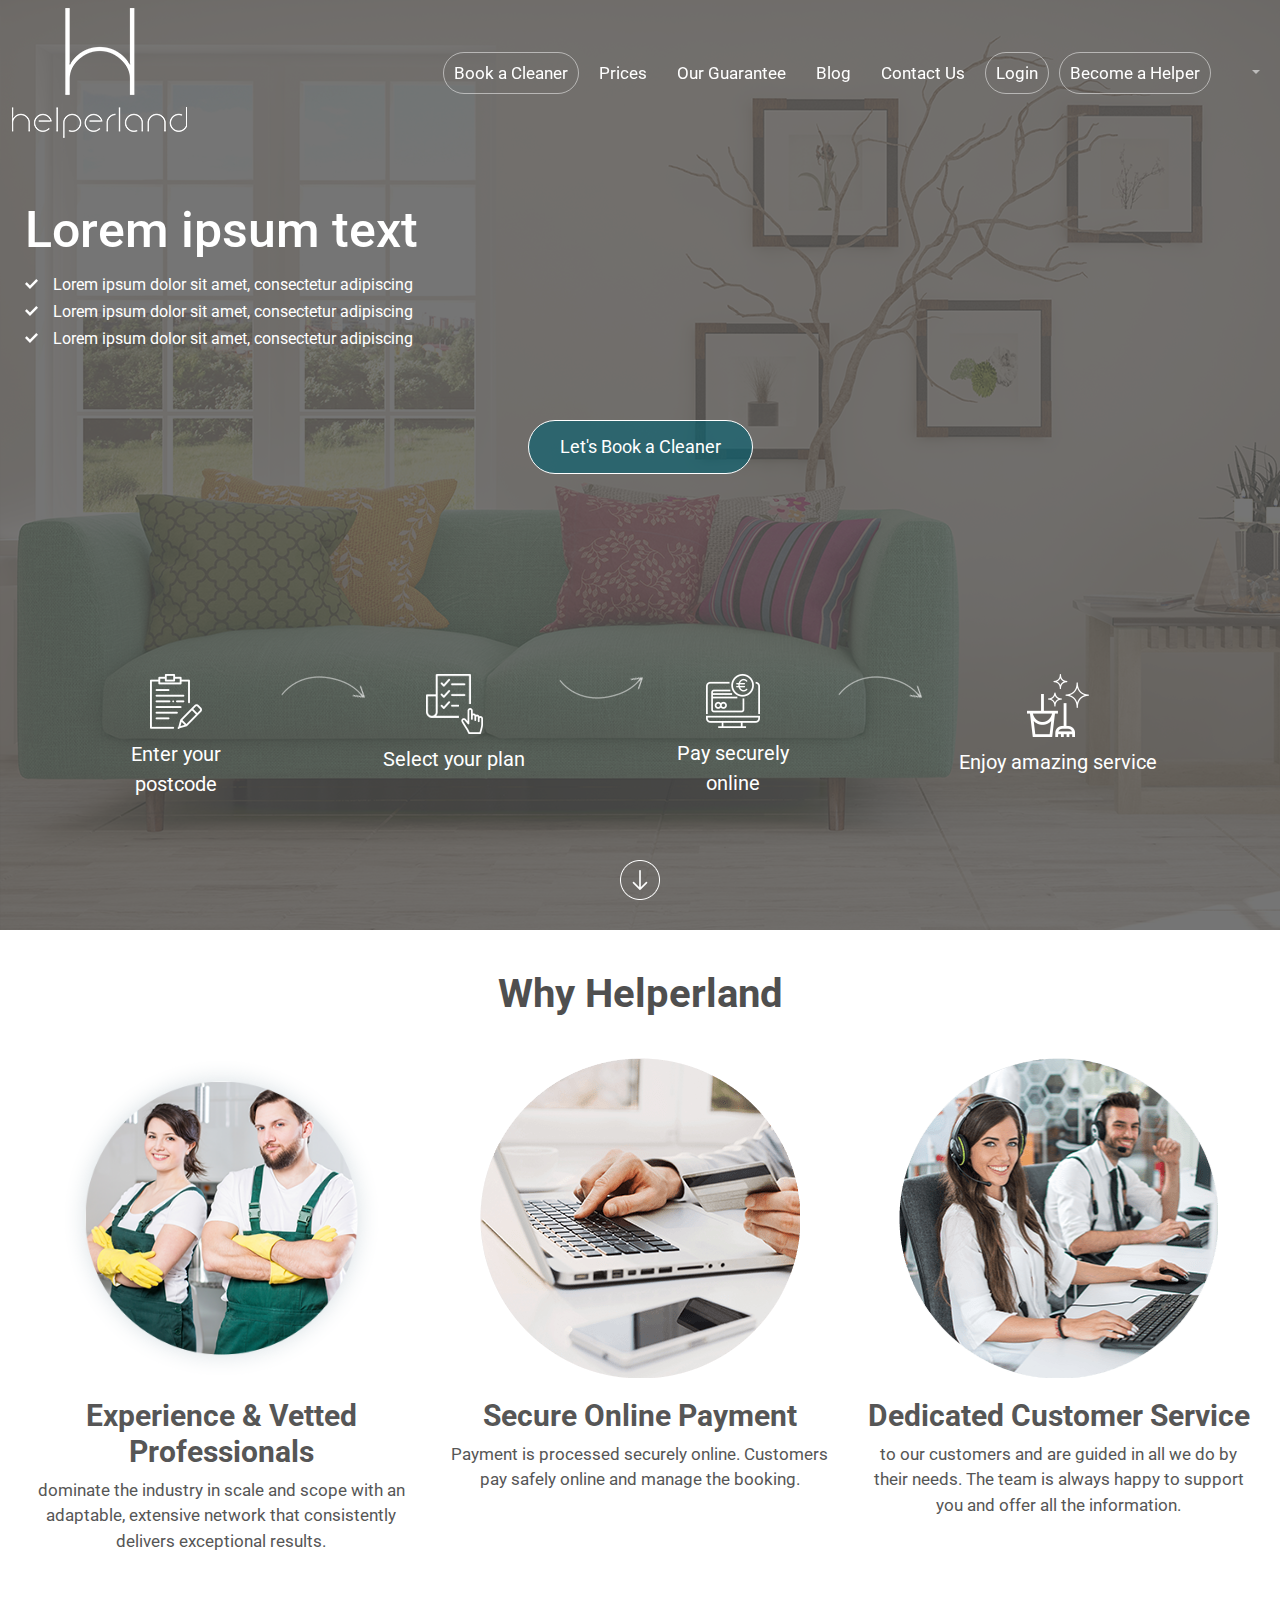
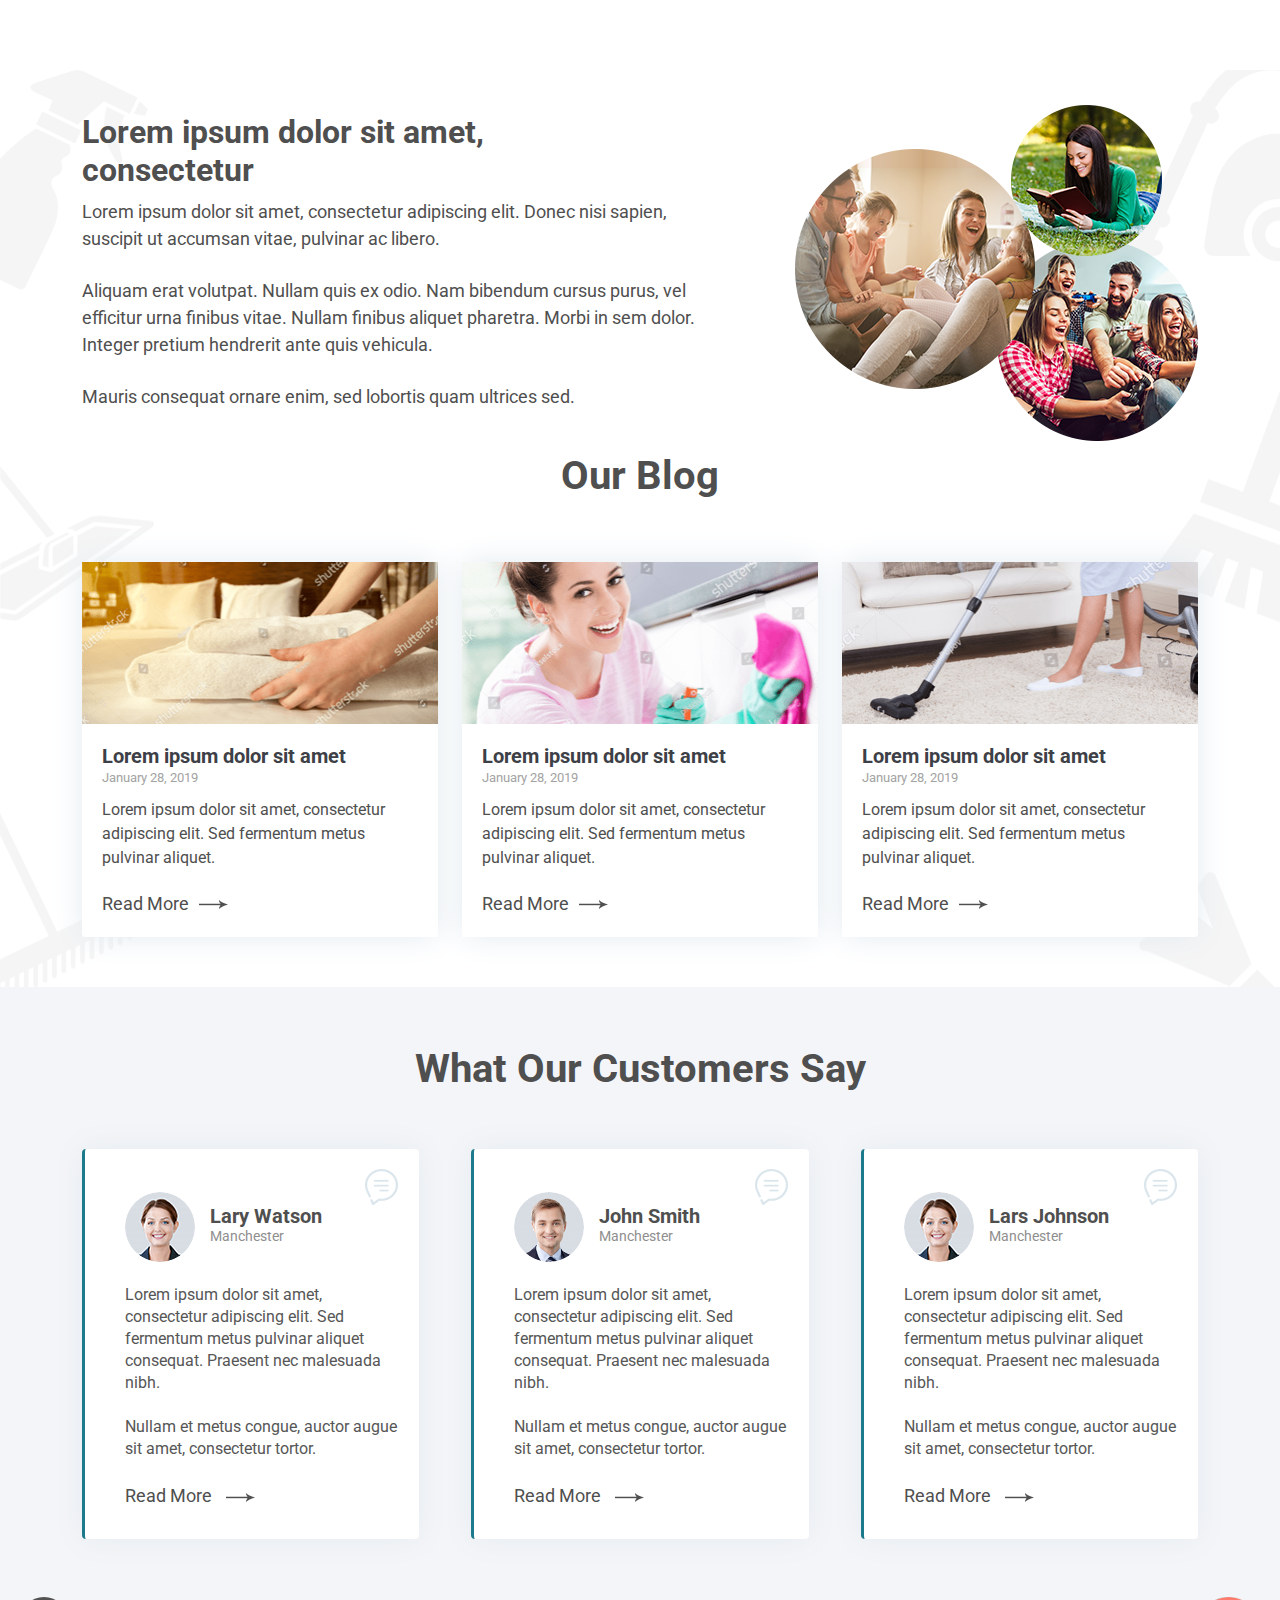
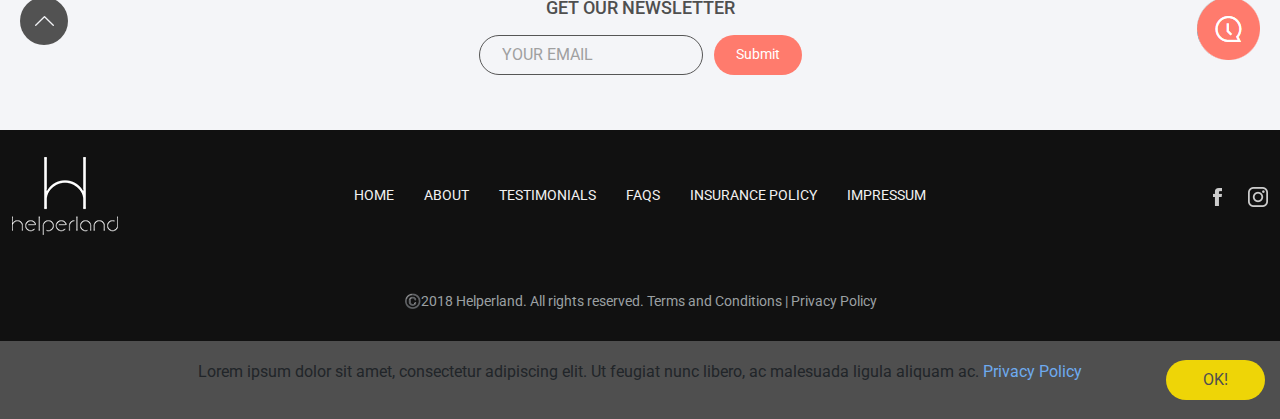
==== commit ec72d389: "index ,upcoming service,service history page enhanced" ====
--- a/HTML/index.html
+++ b/HTML/index.html
@@ -5,6 +5,7 @@
 	<meta charset="utf-8">
 	<meta name="viewport" content="width=device-width, initial-scale=1">
 	<title>Helperland | Home</title>
+	<link rel="shortcut icon" href="asset/favicon_img.png" type="image/x-icon">
 	<link rel="stylesheet" type="text/css" href="css/style.css">
 	<link href="https://cdn.jsdelivr.net/npm/bootstrap@5.1.2/dist/css/bootstrap.min.css" rel="stylesheet">
 </head>
@@ -387,9 +388,22 @@
                 </div>
             </div>
         </div>
+
+        <div class="footer-bottom">
+          <div class="row faq-policy text-center">
+                      <p>©️2018 Helperland. All rights reserved. Terms and Conditions | Privacy Policy</p>
+          </div>
+        </div>
+
+        <div class="footer-bottom privacy-pol">
+            <div class="container text-center">
+                <p>Lorem ipsum dolor sit amet, consectetur adipiscing elit. Ut feugiat nunc libero, ac malesuada ligula aliquam ac. <a href="#" title="Privacy Policy">Privacy Policy</a></p>
+                <a href="#" class="yellow-btn ok-btn">OK!</a>
+            </div>
+        </div>
     </footer>
 
-
+    <script src="https://code.jquery.com/jquery-3.6.0.min.js"></script>
 	<script type="text/javascript" src="js/script.js"></script>
 	<script src="https://cdn.jsdelivr.net/npm/bootstrap@5.1.2/dist/js/bootstrap.bundle.min.js"></script>
 	
--- a/HTML/css/style.css
+++ b/HTML/css/style.css
@@ -32,7 +32,19 @@
 	width: 100%;
 	height: 100%;
 }
-
+.ok-btn { 
+	position: absolute; 
+	text-decoration: none; 
+	color: #4F4F4F !important; 
+	background: #EED507; 
+	border-radius: 20px; 
+	width: 99px; 
+	height: 40px; 
+	line-height: 40px; 
+	right: 15px; 
+	top: 50%; 
+	transform: translateY(-50%); 
+}
 .navbar ul li{
 	white-space: nowrap;
 }
@@ -129,6 +141,7 @@
 .banner-image .container { 
 	max-width: 1460px; 
 	padding: 0 25px; 
+	margin: auto auto;
 }
 .banner-image h1 { 
 	margin-bottom: 14px;
@@ -164,7 +177,8 @@
 	background-size: cover; 
 }
 .banner-image .btn-wrapper { 
-	margin-bottom: 160px; 
+	margin-bottom: 200px;
+	margin-top: 70px; 
 }
 .banner-image .step-wrapper { 
 	max-width: 1090px; 
@@ -514,6 +528,17 @@
 }
 .site-footer ul.social-media-list li:last-child { 
 	margin-left: 20px; 
+}
+.site-footer .footer-bottom { 
+	background: #111111; 
+	padding: 19px 0; 
+	position: relative; 
+}
+.site-footer .footer-bottom p a { 
+	text-decoration: none; color: #6EABEF; 
+}
+.site-footer .privacy-pol{
+	background-color: #4F4F4F;
 }
 /*footer end*/
 
@@ -1078,16 +1103,24 @@
 	height: auto;
 	margin-right: 15px;
 }
+.sp_menu .nav{
+	flex-direction: column;
+}
 .sp_menu_details{
 	padding-top: 31px;
 }
 .sp_menu ul{
 	list-style-type: none;
-	margin-left: -33px;
 }
 .sp_menu ul li{
 	border-bottom: 0.5px solid #E1E1E1;
 	line-height: 55px;
+}
+.sp_menu ul li.active{
+	background-color: #146371;
+}
+.sp_menu ul li:hover{
+	background-color: #146371;
 }
 .sp_menu ul li a{
 	
@@ -1099,6 +1132,9 @@
 	font-weight: 400;
 	text-decoration: none;
 }
+.sp_menu .nav .nav-item .nav-link{
+			color: white;
+	}
 .sp_menu_active{
 	background-color: #146371;
 	border-left: 1px solid white;
@@ -1107,6 +1143,10 @@
 	width: 845px;
 	height: auto;
 	margin-left: 32px;
+}
+.sp_detail tbody{
+	display: table;
+	width: 100%!important;
 }
 .sp_detail p{
 	font-size: 16px;
@@ -1882,6 +1922,9 @@
 		font-weight: 700;
 		color: #646464;
 	}
+	.sp_menu .nav{
+		display: none!important;
+	}
 
 }
 @media screen and (min-width: 992px) {
@@ -1913,6 +1956,9 @@
 		width: auto;
 		height: auto;
 		margin-right: 0px;
+	}
+	.sp_menu .nav{
+		flex-direction: row!important;
 	}
 	.sp_menu_details{
 		width: auto;
